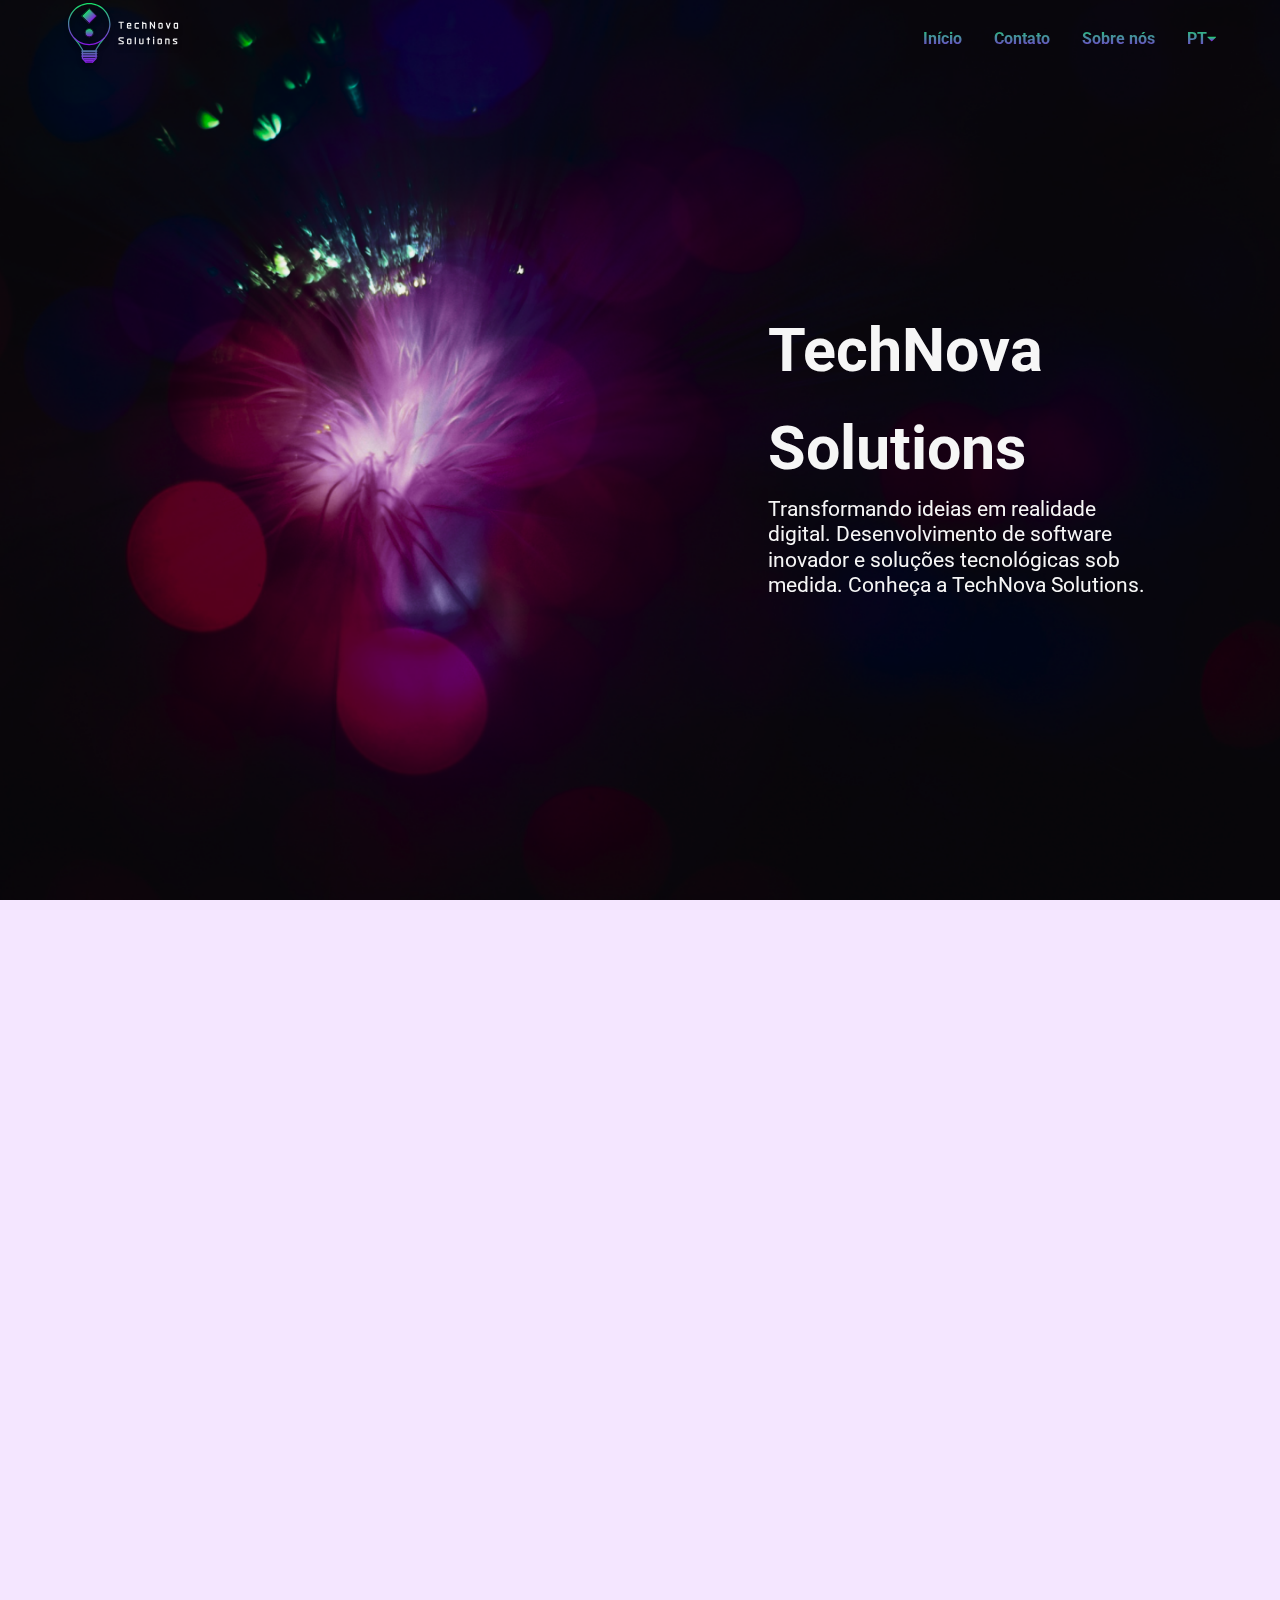
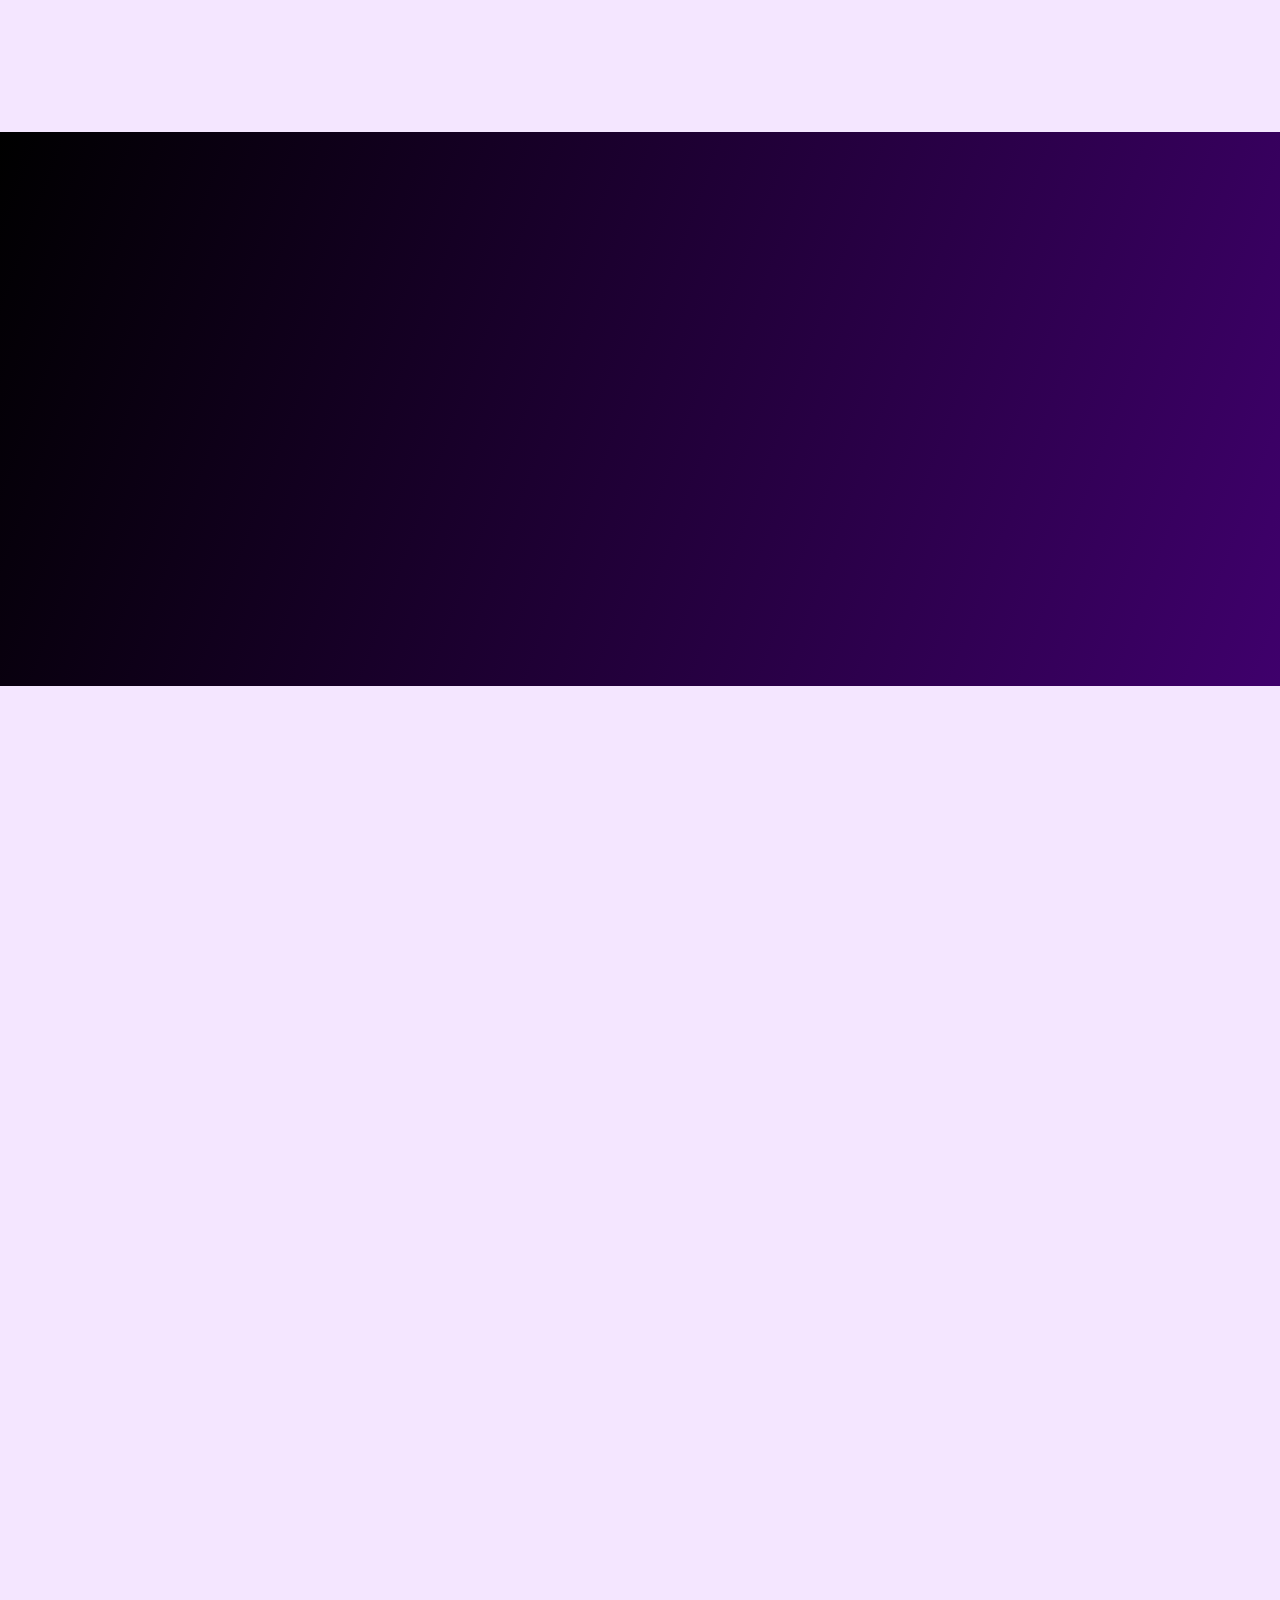
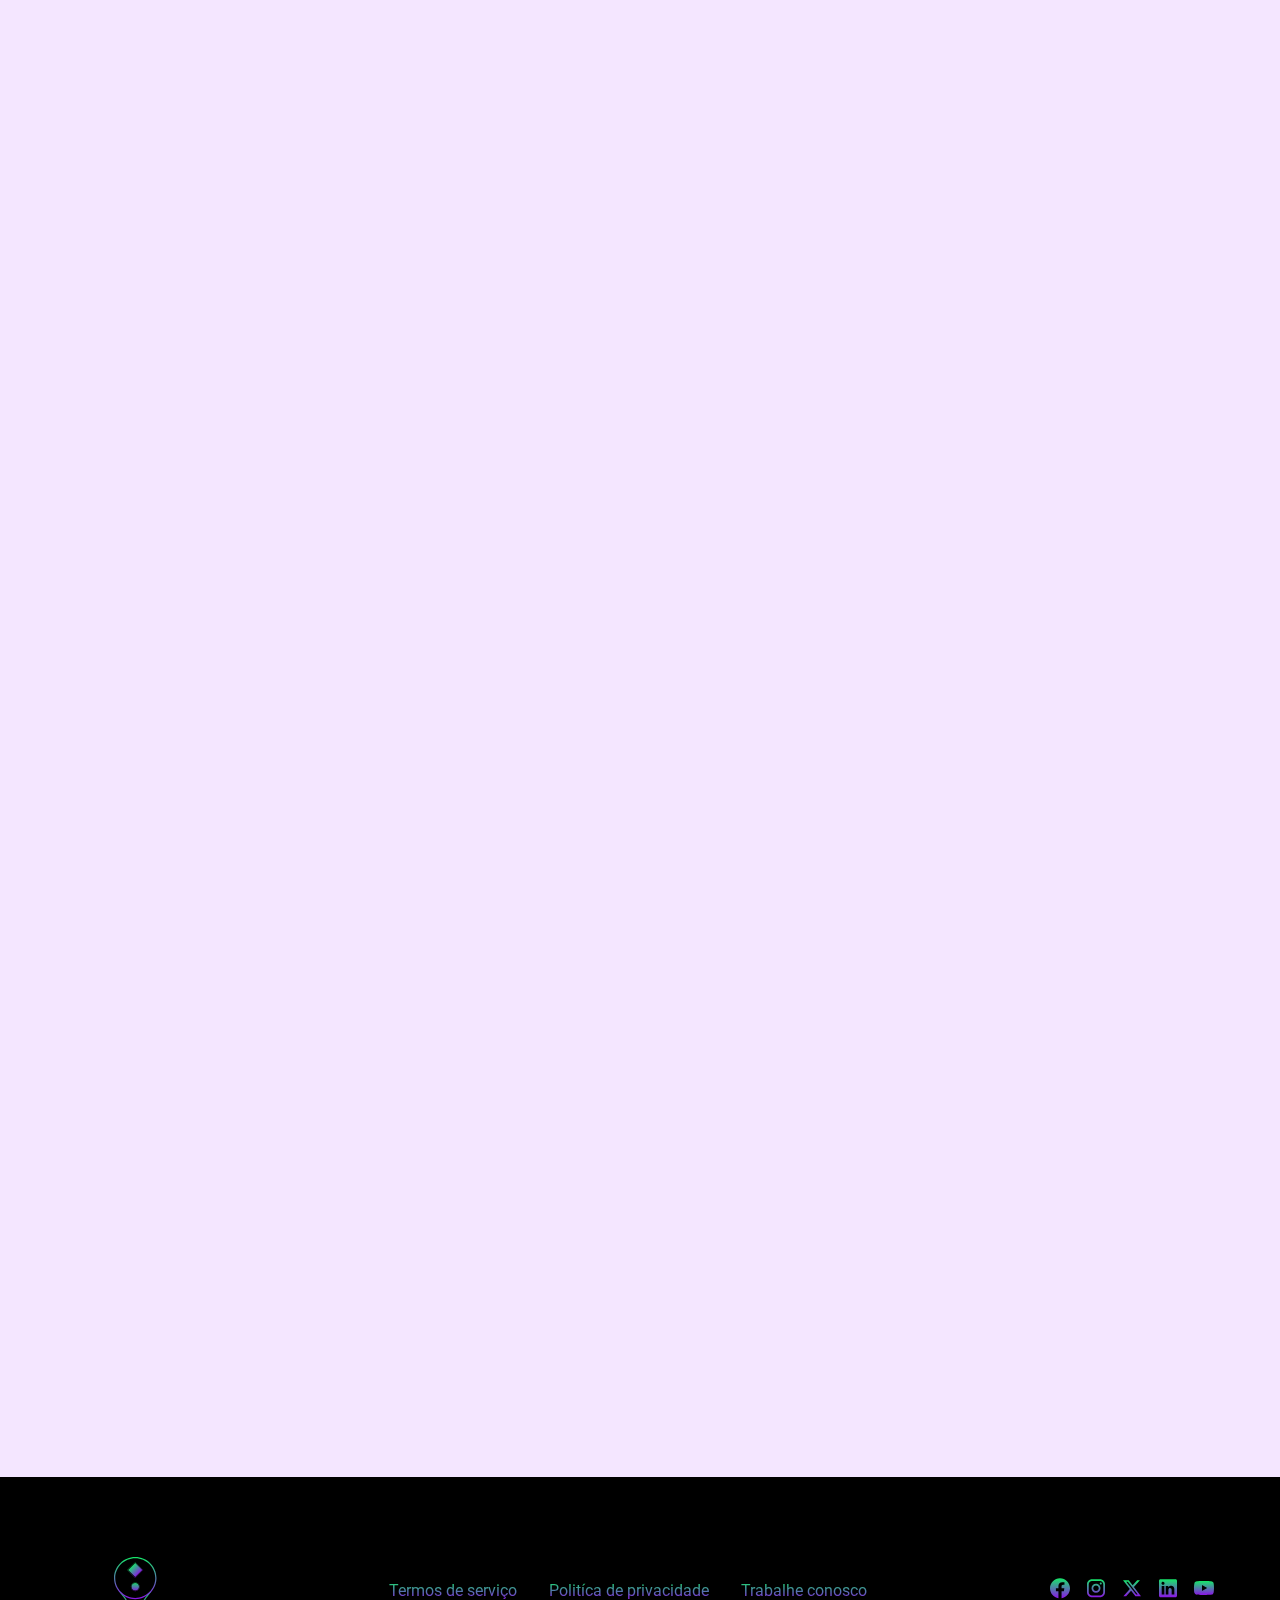
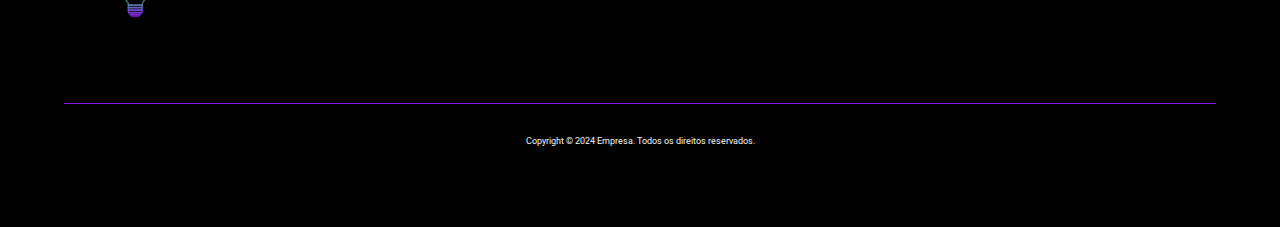
==== index.html @ 47ed77c1 "fixed translation API" ====
<!DOCTYPE html>
<html lang="pt-BR">
  <head>
    <title>TechNova Solutions</title>
    <meta charset="UTF-8" />
    <meta name="viewport" content="width=device-width, initial-scale=1.0" />
    <link rel="shortcut icon" href="./assets/imgs/logo_header.svg" type="image/x-icon">

    <!-- Fontes -->
    <link rel="preconnect" href="https://fonts.googleapis.com" />
    <link rel="preconnect" href="https://fonts.gstatic.com" crossorigin />
    <link
      href="https://fonts.googleapis.com/css2?family=Roboto:wght@400;700&display=swap"
      rel="stylesheet" />

    <!-- Style -->
    <link rel="stylesheet" href="./assets/css/root.css" />
    <link rel="stylesheet" href="./assets/css/header-transparent.css" />
    <link rel="stylesheet" href="./assets/css/index/style.css" />
    <link rel="stylesheet" href="./assets/css/footer.css" />
    <link rel="stylesheet" href="./assets/css/index/animations.css">

    <!-- Scripts -->
    <script src="./assets/js/translate.js" defer></script>  
    <script src="./assets/js/animation.js" defer></script>
    <script src="./assets/js/ourServices.js" defer></script>
  </head>
  
  <body>

    <header>
      <a href="index.html" tabindex="0"><img src="./assets/imgs/logo_branco_nav.svg" alt="Logo da TechNova Solutions" /></a>

      <nav>
        <a href="./index.html" tabindex="1"><p>Início</p></a>
        <a href="./contact.html" tabindex="2"><p>Contato</p></a>
        <a href="./aboutUs.html" tabindex="3"><p>Sobre nós</p></a>
        <div>
          <select name="select_language" id="select-language" tabindex="4">
            <option value="PT-BR">PT</option>
            <option value="EN">EN</option>
          </select>
          <img src="./assets/imgs/seta-baixo.svg" alt="">
        </div>
      </nav>

    </header>

    <main>
      
      <section>
        <img src="./assets/imgs/hero_background.png" alt="Banner"/>
        <div class="hidden">
          <h1 translate="no">TechNova Solutions</h1>
          <p>
            Transformando ideias em realidade digital. Desenvolvimento de
            software inovador e soluções tecnológicas sob medida. Conheça a
            TechNova Solutions.
          </p>
        </div>
      </section>

      <section>
        <h2 class="hidden">Por que nos escolher</h2>

        <span>
          <div class="hidden">
            <h3>Soluções Sob Medida</h3>
            <p>
              Oferecemos soluções tecnológicas personalizadas para atender às
              necessidades exclusivas de cada cliente, garantindo resultados
              precisos e eficientes.
            </p>
          </div>

          <div class="hidden">
            <h3>Tecnologia de Ponta</h3>
            <p>
              Estamos na vanguarda da tecnologia, incorporando constantemente
              inteligência artificial, realidade aumentada e outras tecnologias
              emergentes em nossos projetos para proporcionar experiências
              excepcionais aos nossos clientes.
            </p>
          </div>

          <div class="hidden">
            <h3>Inovação Ágil</h3>
            <p>
              Utilizamos uma abordagem ágil para desenvolver projetos
              inovadores, permitindo adaptações rápidas e eficazes às mudanças
              do mercado, mantendo sua empresa à frente da concorrência.
            </p>
          </div>
        </span>
      </section>

      <section>
        <h2 class="hidden">Alguns dos parceiros da TechNova</h2>

        <div>
          <img src="./assets/imgs/Webfashion.svg" alt="Logo da Webfashion" class="hidden"/>
          <img src="./assets/imgs/Smartkitchen.svg" alt="Logo da Smartkitchen" class="hidden"/>
          <img src="./assets/imgs/futurefitness.svg" alt="Logo da Future Fitness" class="hidden"/>
          <img src="./assets/imgs/ecoharmony.svg" alt="Logo da Eco Harmony" class="hidden"/>
          <img src="./assets/imgs/gadgetsrus.svg" alt="Logo da Gadgets R Us" class="hidden"/>
        </div>

      </section>

      <section>
        <p class="hidden">
          Impulsionando possibilidades através de soluções tecnológicas
          inovadoras, moldando um futuro digital mais brilhante para todos.
        </p>
      </section>

      <section>
        <h2 class="hidden">Nossos Serviços</h2>
        
        <span class="our_services">
          <div class="services-cards">
            <div class="card hidden">
              <img src="./assets/imgs/lampada.svg" alt="Ícone de uma lâmpada">
              <h4>Consultoria</h4>
              <p>
                Orientação estratégica para incorporar as últimas tendências tecnológicas em sua empresa.
              </p>
            </div>
            <div class="card hidden">
              <img src="./assets/imgs/cerebroia.svg" alt="Ícone de um cerebro com um processador">
              <h4>Uso de I.A.</h4>
              <p>
                Maximizamos a eficiência operacional através da automação inteligente e da análise de dados.
              </p>
            </div>
            <div class="card hidden">
              <img src="./assets/imgs/controle.svg" alt="Ícone de um controle de vídeo game">
              <h4>Desenvolvimento</h4>
              <p>
                Criamos experiências imersivas e envolventes para entreter e engajar seu público.
              </p>
            </div>
            <div class="card hidden">
              <img src="./assets/imgs/ra.svg" alt="Ícone de um ôculos de realidade aumentada">
              <h4>R.A. em projetos</h4>
              <p>
                Use Realidade Aumentada e atraia seus clientes com interações digitais inovadoras e envolventes
              </p>
            </div>
          </div>

          <div class="services-paragraph">
            <p class="hidden">
              Na TechNova Solutions, oferecemos um universo de possibilidades tecnológicas. Desde o desenvolvimento de aplicativos móveis e sistemas web personalizados até a implementação de inteligência artificial e realidade aumentada, estamos aqui para transformar suas ideias em realidade digital. Com uma equipe dedicada e experiente, podemos ajudar sua empresa a inovar, crescer e se destacar no mercado digital. Descubra como podemos impulsionar o seu sucesso hoje mesmo.
            </p>
            <button id="services-button-see_more" class="hidden" tabindex="5">Ver mais</button>
          </div>
        </span>

        <span class="our_services_cards" hidden>
            <div class="card-big hidden">
              <img src="./assets/imgs/lampada.svg" alt="Ícone de uma lâmpada">
              <h4>Consultoria em Tecnologia e Inovação</h4>
              <p>
                Oferecemos consultoria estratégica para integrar as últimas inovações tecnológicas no seu negócio. Ajudamos a identificar oportunidades de melhoria, implementar novas tecnologias e criar estratégias para manter sua empresa competitiva e atualizada com as tendências do setor.
              </p>
            </div>
            <div class="card-big hidden">
              <img src="./assets/imgs/cerebroia.svg" alt="Ícone de um cerebro com um processador">
              <h4>Inteligência Artificial em Processos de Negócios</h4>
              <p>
                Maximize a eficiência e a precisão dos seus processos de negócios com soluções de inteligência artificial. Automatizamos tarefas, analisamos grandes volumes de dados e melhoramos a tomada de decisões, permitindo que sua empresa opere com mais inteligência e agilidade.
              </p>
            </div>
            <div class="card-big hidden">
              <img src="./assets/imgs/controle.svg" alt="Ícone de um controle de vídeo game">
              <h4>Desenvolvimento de Jogos Digitais</h4>
              <p>
                Criamos jogos digitais envolventes e imersivos que capturam a atenção e o interesse dos usuários. Desde jogos para entretenimento até soluções educacionais, nosso desenvolvimento é focado em experiências ricas e interativas com narrativas cativantes.
              </p>
            </div>
            <div class="card-big hidden">
              <img src="./assets/imgs/ra.svg" alt="Ícone de um ôculos de realidade virtual">
              <h4>Aplicativos de Realidade Virtual para Simulação</h4>
              <p>
                Proporcionamos treinamento eficaz e simulações realistas com aplicativos de realidade virtual. Nossas soluções permitem que seus colaboradores experimentem cenários de treinamento imersivos, melhorando a retenção de conhecimento e a aplicação prática das habilidades aprendidas.
              </p>
            </div>
            <div class="card-big hidden">
              <img src="./assets/imgs/realidadeaumentada.svg" alt="Ícone de uma tela simulando realidade aumentada">
              <h4>Realidade Aumentada em Experiências de Marketing</h4>
              <p>
                Envolva seus clientes com campanhas de marketing inovadoras que utilizam realidade aumentada. Criamos experiências interativas que capturam a atenção e proporcionam uma imersão única, elevando a percepção da sua marca e promovendo um engajamento mais profundo com seu público.
              </p>
            </div>
            <div class="card-big hidden">
              <img src="./assets/imgs/pc.svg" alt="Ícone de um monitor de computador">
              <h4>Criação de Sistemas Web Personalizados</h4>
              <p>
                Desenvolvemos sistemas web sob medida para atender às demandas específicas do seu negócio. Desde plataformas de gestão a soluções de CRM e sistemas de e-commerce, entregamos ferramentas robustas e adaptadas às suas necessidades, com um design intuitivo e funcionalidades avançadas.
              </p>
            </div>
            <div class="card-big hidden">
              <img src="./assets/imgs/mobile.svg" alt="Ícone de um celular">
              <h4>Desenvolvimento de Aplicativos Móveis</h4>
              <p>
                Transformamos suas ideias em aplicativos móveis altamente funcionais e intuitivos, projetados para oferecer a melhor experiência ao usuário. Nossa equipe desenvolve soluções para iOS e Android, garantindo que seu aplicativo atenda às necessidades do seu público e se destaque no mercado.
              </p>
            </div>
            <div class="card-big hidden">
              <img src="./assets/imgs/chatbot.svg" alt="Ícone de um chatbot">
              <h4>Desenvolvimento de Chatbots</h4>
              <p>
                Melhore o atendimento ao cliente e a eficiência operacional com chatbots e assistentes virtuais inteligentes. Nossas soluções automatizam interações, respondem a perguntas frequentes e realizam tarefas básicas, proporcionando suporte contínuo e eficaz para seus usuários.
              </p>
            </div>
            <div class="card-big hidden">
              <img src="./assets/imgs/cart.svg" alt="Ícone de um carrinho de compras">
              <h4>Desenvolvimento de Soluções de E-commerce</h4>
              <p>
                Potencialize suas vendas online com plataformas de e-commerce desenvolvidas para atender às necessidades do seu negócio. Criamos lojas virtuais seguras, escaláveis e com design atraente, oferecendo uma experiência de compra fluida e atraente para seus clientes.
              </p>
            </div>
            <div class="card-big hidden">
              <img src="./assets/imgs/blockEngine.svg" alt="Ícone de um quadrado com várias engrenagens representando desenvolvimento">
              <h4>Desenvolvimento de Software(ERP)</h4>
              <p>
                Simplificamos a gestão empresarial com software ERP personalizado, projetado para integrar e automatizar todos os aspectos do seu negócio. Desde a contabilidade até o gerenciamento de estoque e recursos humanos, nossas soluções ajudam a otimizar operações e melhorar a eficiência.
              </p>
            </div>
            <button id="services-button-see_less" class="hidden" tabindex="5">Ver menos</button>
          </div>
        </span>
      </section>

      <section>
        <span>
          <h2 class="hidden">Atendimento único</h2>
          <p class="hidden">
            O melhor que nossa empresa tem a oferece para os clientes.
          </p>
        </span>

        <span>
          <div class="treatments_paragraphs">

            <div class="hidden">
              <h3>Abordagem Personalizada</h3>
              <p>
                Na TechNova Solutions, cada cliente é único. Nossa equipe se dedica a compreender profundamente as necessidades e objetivos de cada projeto, oferecendo soluções personalizadas e adaptadas às suas demandas específicas.
              </p>
            </div>
            <div class="hidden">
              <h3>Suporte Contínuo</h3>
              <p>
                Além de desenvolver soluções tecnológicas inovadoras, nos comprometemos a oferecer suporte contínuo ao longo de todo o ciclo de vida do projeto. Estamos sempre disponíveis para responder a perguntas, fornecer atualizações e garantir que sua experiência conosco seja impecável.
              </p>
            </div>
            <div class="hidden">
              <h3>Parceria de Longo Prazo</h3>
              <p>
                Valorizamos relacionamentos de longo prazo com nossos clientes. Não apenas entregamos um projeto e seguimos em frente, mas buscamos estabelecer parcerias duradouras, trabalhando lado a lado para impulsionar o crescimento e o sucesso de sua empresa no mundo digital.
              </p>
            </div>

          </div>

          <div class="hidden treatments_image">
            <img src="./assets/imgs/aroundTable.png" alt="Pessoas sentadas ao redor de uma mesa">
          </div>

        </span>
      </section>

      <section>
        <h2 class="hidden">Avaliações de alguns clientes</h2>

        <span>
          <div class="reviews_container hidden">
            <img src="./assets/imgs/stars.svg" alt="ícone 5 estrelas">
            <p class="reviews_paragraph">
              A TechNova Solutions superou todas as minhas expectativas! Sua equipe foi incrivelmente atenciosa desde o primeiro contato até a entrega final do projeto. Eles entenderam perfeitamente as necessidades da minha empresa e desenvolveram uma solução personalizada que impulsionou significativamente nosso sucesso. Recomendo-os sem hesitação!
            </p>
            <div class="reviews_infos">
              <img src="./assets/imgs/Avatar1.png" alt="Avatar de cliente">
              <div class="reviews_text">
                <h5>Jennifer Corkery</h5>
                <p>
                  Yost - Metz
                </p>
              </div>
            </div>
          </div>
          
          <div class="reviews_container hidden">
            <img src="./assets/imgs/stars.svg" alt="ícone 5 estrelas">
            <p class="reviews_paragraph">
              Trabalhar com a TechNova Solutions foi uma experiência excepcional. Sua abordagem ágil e focada no cliente tornou todo o processo de desenvolvimento de software suave e eficiente. Além disso, o suporte contínuo que recebemos após a conclusão do projeto mostrou que eles realmente se preocupam com o sucesso de seus clientes. Mal posso esperar para colaborar com eles novamente!
            </p>
            <div class="reviews_infos">
              <img src="./assets/imgs/Avatar2.png" alt="Avatar de cliente">
              <div class="reviews_text">
                <h5>Ms. Jerry Block</h5>
                <p>
                  Koepp, Windler and Beatty
                </p>
              </div>
            </div>
          </div>

          <div class="reviews_container hidden">
            <img src="./assets/imgs/stars.svg" alt="ícone 5 estrelas">
            <p class="reviews_paragraph">
              Não poderia estar mais satisfeito com o serviço prestado pela TechNova Solutions. Desde o início, eles demonstraram um profissionalismo exemplar e uma habilidade impressionante em transformar minhas ideias em realidade digital. Se você está procurando uma empresa de desenvolvimento de software confiável e inovadora, não procure mais do que a TechNova Solutions.
            </p>
            <div class="reviews_infos">
              <img src="./assets/imgs/Avatar3.png" alt="Avatar de cliente">
              <div class="reviews_text">
                <h5>Ms. Mathew Heidenreich</h5>
                <p>
                  Schmeler and Sons
                </p>
              </div>
            </div>
          </div>

        </span>
      </section>

    </main>

    <footer>
      <section>
        <img class="logo-footer" src="./assets/imgs/logo_header.svg" alt="Logo da TechNova Solutions" />
        <nav>
          <a href="./privacy-services.html" tabindex="6">Termos de serviço</a>
          <a href="./privacy-services.html" tabindex="7">Politíca de privacidade</a>
          <a href="./work_with_us.html" tabindex="8">Trabalhe conosco</a>
        </nav>
<nav>
    <a href="https://www.facebook.com" tabindex="9" translate="no"><img src="./assets/imgs/facebook_icon.svg" alt="Facebook"/></a>
    <a href="https://www.instagram.com" tabindex="10" translate="no"><img src="./assets/imgs/insta_icon.svg" alt="Instagram"/></a>
    <a href="https://www.twitter.com" tabindex="11" translate="no"><img src="./assets/imgs/x_icon.svg" alt="Twitter"/></a>
    <a href="https://www.linkedin.com" tabindex="12" translate="no"><img src="./assets/imgs/linkedin_icon.svg" alt="LinkedIn"/></a>
    <a href="https://www.youtube.com" tabindex="13" translate="no"><img src="./assets/imgs/youtube_icon.svg" alt="YouTube"/></a>
</nav>

      </section>
      <div>
        <hr>
        <p>Copyright &copy 2024 Empresa. Todos os direitos reservados.</p>
      </div>
    </footer>

  </body>
</html>
---- assets/css/root.css ----
* {
  margin: 0;
  padding: 0;
  box-sizing: border-box;
}

*:focus-visible {
  outline: 3px solid var(--brand_secondary_500_original);
  border-radius: 8px;
}

ol, ul {
  list-style: none;
}

:root {
  /*COLORS */

  /* Gray scale */
  --gray_scale_50: #f6f6f6;
  --gray_scale_950: #000000;
  
  /* Brand-Primary */
  --brand_primary_100: #f4e6ff;
  --brand_primary_700_original: #8b15e7;
  --brand_primary_950: #3f006c;

  /* Brand-secondary */
  --brand_secondary_500_original: #15e768;

  /* GRADIENTS */
  --gradient-primarycolor-greatersecondarycolor: linear-gradient(
    180deg,
    rgba(21, 231, 104, 1) 0%,
    rgba(139, 21, 231, 1) 100%
  );
  --gradient-secondarycolor-greaterprimarycolor: linear-gradient(
    180deg,
    rgba(139, 21, 231, 1) 0%,
    rgba(21, 231, 104, 1) 100%
  );
  --gradient-primarycolor-incline1: linear-gradient(
    99.87deg,
    rgba(21, 231, 104, 1) 0%,
    rgba(139, 21, 231, 1) 100%
  );
  --gradient-secondarycolor-80percent: linear-gradient(
    177.16deg,
    rgba(21, 231, 104, 1) 0%,
    rgba(139, 21, 231, 1) 100%
  );
  --gradiente-destaque-diagonal-pretotoroxo: linear-gradient(
    290deg,
    rgba(63, 0, 108, 1) 0%,
    rgba(0, 0, 0, 1) 100%
  );
  --gradiente-padrao-diagonal: linear-gradient(
    134.51deg,
    rgba(21, 231, 104, 1) 0%,
    rgba(139, 21, 231, 1) 100%
  );
  --gradiente-padrao-diagonal-roxo: linear-gradient(
    118.71deg,
    rgba(21, 231, 104, 1) 0%,
    rgba(139, 21, 231, 1) 65%
  );
  --gradiente-padrao-diagonal-verde: linear-gradient(
    117.75deg,
    rgba(21, 231, 104, 1) 0%,
    rgba(139, 21, 231, 1) 100%
  );
  --gradiente-padrao-vertical-verde: linear-gradient(
    -0.49deg,
    rgba(139, 21, 231, 1) 0%,
    rgba(21, 231, 104, 1) 100%
  );
  --gradiente-hex-cima: linear-gradient(
    180deg,
    rgba(21, 231, 104, 1) 0%,
    rgba(139, 21, 231, 1) 100%
  );
  --gradiente-hex-baixo: linear-gradient(
    0deg,
    rgba(21, 231, 104, 1) 0%,
    rgba(139, 21, 231, 1) 100%
  );
  --gradiente-hex-direita: linear-gradient(
    270deg,
    rgba(21, 231, 104, 1) 0%,
    rgba(139, 21, 231, 1) 100%
  );
  --gradiente-hex-esquerda: linear-gradient(
    90deg,
    rgba(21, 231, 104, 1) 0%,
    rgba(139, 21, 231, 1) 100%
  );

  /* Effects */
  --cards-box-shadow: 0px 5px 15px 0px rgba(0, 0, 0, 0.35);
  --botao-box-shadow: inset 0px -3px 0px 0px rgba(0, 0, 0, 0.2),
  0px 7px 13px -3px rgba(0, 0, 0, 0.3), 0px 2px 4px 0px rgba(0, 0, 0, 0.4);

  /*FONTS*/

  --body-body-xxl: 400 35px/120% "Roboto", sans-serif;
  --body-body-xl: 400 27px/120% "Roboto", sans-serif;
  --body-body-lg: 400 21px/120% "Roboto", sans-serif;
  --body-body-md: 400 16px/120% "Roboto", sans-serif;
  --body-body-sm: 400 12px/120% "Roboto", sans-serif;
  --body-body-xs: 400 9px/120% "Roboto", sans-serif;

  --headline-headline-xxs: 700 16px/160% "Roboto", sans-serif;
  --headline-headline-xs: 700 20px/160% "Roboto", sans-serif;
  --headline-headline-sm: 700 25px/160% "Roboto", sans-serif;
  --headline-headline-md: 700 31px/160% "Roboto", sans-serif;
  --headline-headline-lg: 700 39px/160% "Roboto", sans-serif;
  --headline-headline-xl: 700 49px/160% "Roboto", sans-serif;
  --headline-headline-xxl: 700 61px/160% "Roboto", sans-serif;
}
---- assets/css/header-transparent.css ----
header {
  display: flex;
  align-items: center;
  padding: 3px 64px;
  border-radius: 0px 0px 24px 24px;
  justify-content: space-between;
  background-color: transparent;
  position: absolute;
  width: 100%;
  z-index: 1;

  nav {
    font: var(--headline-headline-xxs);
    display: flex;
    align-items: center;
    gap: 32px;

    a {
      text-decoration: none;

      p {
        background: var(--gradient-primarycolor-greatersecondarycolor);
        background-clip: text;
        -webkit-background-clip: text;
        -webkit-text-fill-color: transparent;
      }
    }

    div {
      display: flex;
      align-items: center;
  
      select {
        font: var(--headline-headline-xxs);
        text-decoration: none;
        background: var(--gradient-primarycolor-greatersecondarycolor);
        background-clip: text;
        -webkit-background-clip: text;
        -webkit-text-fill-color: transparent;
        border: none;
        appearance: none; 
        -webkit-appearance: none;
        -moz-appearance: none;
      }
    }
  }
}
---- assets/css/index/style.css ----
html {
    background-color: var(--brand_primary_100);
    overflow-x: hidden;
}

h2 {
    font: var(--headline-headline-lg);
    background: var(--gradient-primarycolor-greatersecondarycolor);
    background-clip: text;
    -webkit-background-clip: text;
    -webkit-text-fill-color: transparent;   
}

@keyframes pulsar {
    0% {
        filter: saturate(0);
    }
    50% {
        filter: saturate(1);
    }
    100% {
        filter: saturate(2);
    }
}

main {
    display: flex;
    flex-direction: column;
    gap: 80px;

    /* Parágrafo do banner */
    section:nth-of-type(1) {
        top: 0;

        img {
            z-index: -1;
            width: 100%;
            height: 100vh;
            position: relative;
            display: inline-block;
            animation: pulsar 10s infinite alternate;
        }
        
        div {
            position: absolute;
            top: 50%;
            left: 75%;
            transform: translate(-50%, -50%);
            width: 30vw;
            
            h1 {
                font: var(--headline-headline-xxl);
                color: var(--gray_scale_50);
                
            }

            p {
                font: var(--body-body-lg);
                color: var(--gray_scale_50);
            }
        }
    }

    section:nth-child(2), section:nth-child(3), section:nth-child(4), section:nth-child(5), section:nth-child(6), section:nth-child(7) {
        margin: 0px 64px;
    }

    /* Por que nos escolher */
    section:nth-of-type(2) {
        display: flex;
        flex-direction: column;
        align-items: center;
        gap: 40px;
        background-color: var(--brand_primary_100);

        span {
            display: flex;
            align-items: center;
            justify-content: space-around;

            div {
                width: 25%;
                padding: 20px 0px;

                h3 {
                    font: var(--headline-headline-sm);
                    color: var(--gray_scale_950);
                }

                p {
                    font: var(--body-body-md);
                    color: var(--gray_scale_950);
                }
            }
        }
    }

    /* Alguns dos parceiros da TechNova */
    section:nth-of-type(3) {
        display: flex;
        flex-direction: column;
        align-items: center;
        gap: 40px;

        div {
            display: flex;
            align-items: center;
            flex-direction: row;
            justify-content: space-between;
            width: 100%;
        }
    }

    /* Texto motivador */
    section:nth-of-type(4) {
        background: var(--gradiente-destaque-diagonal-pretotoroxo);
        margin: 0;
        padding: 7% 5%;
        display: flex;
        justify-content: center;
        width: 100%;

        p {
            font: var(--headline-headline-lg);
            color: var(--gray_scale_50);
            width: 40vw;
            text-align: center;
        }
    }

    /* Serviços */
    section:nth-of-type(5) {
        display: flex;
        flex-direction: column;
        align-items: center;
        gap: 40px;

        span[hidden] {
            display: none !important;
          }

        span:nth-of-type(1) {
            display: flex;
            justify-content: space-evenly;
            align-items: center;
            gap: 80px;

            .services-cards {
                display: grid;
                grid-template-columns: repeat(2, 1fr);
                grid-template-rows: repeat(2, 1fr);
                gap: 80px;

                .card {
                    display: flex;
                    flex-direction: column;
                    align-items: center;
                    text-align: center;
                    gap: 16px;
                    background-color: var(--brand_primary_100);
                    box-shadow: var(--cards-box-shadow);
                    padding: 32px 4px;
                    border-radius: 16px;

                    h4 {
                        font: var(--headline-headline-xs);
                        color: var(--gray_scale_950);
                    }
                    
                    p {
                        font: var(--body-body-md);
                        color: var(--gray_scale_950);
                    }
                }
            }

            .services-paragraph {
                display: flex;
                flex-direction: column;
                align-items: center;
                gap: 80px;
                width: 150%;

                p {
                    text-align: center;
                    width: 30vw;
                    font: var(--body-body-lg);
                }

                button {
                    cursor: pointer;
                    width: 20vw;
                    font: var(--headline-headline-xxs);
                    border: none;
                    background: var(--gradiente-padrao-diagonal);
                    color: var(--gray_scale_50);
                    border-radius: 8px;
                    padding: 9px 20px;
                    box-shadow: var(--botao-box-shadow);
                    transition: background 0.5s linear;
                }

                button:hover {
                    background: var(--brand_primary_700_original);
                }

                button:active {
                    background: var(--brand_secondary_500_original);
                    box-shadow: none;
                }

                button:focus-visible {
                    outline: 3px solid var(--brand_secondary_500_original);
                }
            }
        }

        span:nth-of-type(2) {
            display: grid;
            grid-template-columns: repeat(4, 1fr);
            grid-template-rows: repeat(3, 1fr);
            gap: 36px;

            .card-big {
                width: 80%;
                display: flex;
                flex-direction: column;
                align-items: center;
                text-align: center;
                gap: 24px;
                background-color: var(--brand_primary_100);
                box-shadow: var(--cards-box-shadow);
                padding: 32px 24px;
                height: 410px;
                border-radius: 16px;

                h4 {
                    font: var(--headline-headline-xs);
                    color: var(--gray_scale_950);
                }
                
                p {
                    font: var(--body-body-md);
                    color: var(--gray_scale_950);
                }
            }

            button {
                cursor: pointer;
                width: 80%;
                height: 44px;
                font: var(--headline-headline-xxs);
                border: none;
                background: var(--gradiente-padrao-diagonal);
                color: var(--gray_scale_50);
                border-radius: 8px;
                padding: 9px 20px;
                box-shadow: var(--botao-box-shadow);
                transition: background 0.5s linear;
                align-self: center;
            }

            button:hover {
                background: var(--brand_primary_700_original);
            }

            button:active {
                background: var(--brand_secondary_500_original);
                box-shadow: none;
            }

            button:focus-visible {
                outline: 3px solid var(--brand_secondary_500_original);
            }
        }
    }

    /* Atendimento */
    section:nth-of-type(6) {
        display: flex;
        flex-direction: column;
        gap: 40px;

        span:nth-child(1) {
            display: flex;
            flex-direction: column;
            gap: 24px;

            p {
                font: var(--body-body-lg);
                color: var(--gray_scale_950);
            }
        }

        span:nth-child(2) {
            display: flex;
            justify-content: space-between;

            .treatments_paragraphs {
                display: flex;
                flex-direction: column;
                gap: 40px;
                width: 35vw;

                div {
                    display: flex;
                    flex-direction: column;
                    gap: 32px;
                    padding: 0 32px;

                    h3 {
                        font: var(--headline-headline-sm);
                        color: var(--gray_scale_950);
                    }

                    p {
                        font: var(--body-body-md);
                        color: var(--gray_scale_950);
                    }
                }
            }
        }
    }

    /* Avaliações */
    section:nth-of-type(7) {
        display: flex;
        flex-direction: column;
        align-items: center;
        gap: 40px;
        margin-bottom: 80px;

        span {
            display: flex;
            justify-content: space-between;
            gap: 32px;
            width: 100%;

            .reviews_container {
                display: flex;
                flex-direction: column;
                gap: 32px;
                padding: 32px;
                width: 30vw;

                img {
                    height: 16px;
                    align-self: flex-start;
                }

                .reviews_paragraph {
                    font: var(--body-body-md);
                    color: var(--gray_scale_950);
                }

                .reviews_infos {
                    display: flex;
                    gap: 16px;
                    align-items: center;

                    img {
                        height: 56px;
                    }
                }

                .reviews_text {
                    display: flex;
                    flex-direction: column;

                    h5 {
                        font: var(--headline-headline-xxs);
                        color: var(--gray_scale_950);
                    }

                    p {
                        font: var(--body-body-sm);
                        color: var(--gray_scale_950);
                    }
                }
            }
        }
    }
}
---- assets/css/footer.css ----
footer {
  background: var(--gray_scale_950);
  padding: 80px 64px;
  display: flex;
  flex-direction: column;
  justify-content: space-evenly;
  gap: 80px;
  bottom: 0px;

  section {
    display: flex;
    align-items: center;
    justify-content: space-between;

    .logo-footer {
      padding: 0px 46px;
    }

    nav:nth-of-type(1) {
      display: flex;
      gap: 32px;
      font: var(--body-body-md);
      text-decoration: none;
      background: var(--gradient-primarycolor-greatersecondarycolor);
      background-clip: text;
      -webkit-background-clip: text;
      -webkit-text-fill-color: transparent;
      border: none;
    }

    nav:nth-of-type(2) {
      display: flex;
      gap: 12px;
    }
  }

  div {
    display: flex;
    flex-direction: column;
    gap: 32px;

    hr {
      background-color: var(--brand_primary_700_original);
      height: 1px;
      border: none;
    }

    p {
      color: var(--gray_scale_50);
      text-align: center;
      font: var(--body-body-xs);
    }
  }
}
---- assets/css/index/animations.css ----
.hidden {
    opacity: 0;
    transition: all 3s;
    filter: blur(5px);
}

.show {
    opacity: 1;
    filter: blur(0);
}

section:nth-of-type(2) {
    .hidden {
        transform: translateX(-100%);
    }

    .show {
        transform: translateX(0);
    }

    div:nth-of-type(1) {
        transition-delay: 200ms;
    }
    div:nth-of-type(2) {
        transition-delay: 400ms;
    }
    div:nth-of-type(3) {
        transition-delay: 600ms;
    }
}

section:nth-of-type(3) {
    .hidden {
        transform: translateX(100%);
    }

    .show {
        transform: translateX(0);
    }
}

section:nth-of-type(5) {
    .services-cards {
        
        .hidden {
            transform: translateY(-100%);
        }

        .show {
            transform: translateY(0);
        }

        .card:nth-of-type(1) {
            transition-delay: 400ms;
        }
        .card:nth-of-type(2) {
            transition-delay: 200ms;
        }
        .card:nth-of-type(3) {
            transition-delay: 400ms;
        }
        .card:nth-of-type(4) {
            transition-delay: 200ms;
        }
    }

    .services-paragraph {
        .hidden {
            transform: translateX(100%);
        }

        .show {
            transform: translateX(0);
        }
    }
}

section:nth-of-type(6) {
    span:nth-of-type(1) {
        .hidden {
            transform: translateX(-100%);
        }

        .show {
            transform: translateX(0);
        }
    }

    span:nth-of-type(2) {
        .hidden {
            transform: translateX(-100%);
        }

        .show {
            transform: translateX(0);
        }

        div:nth-of-type(1) {
            div:nth-child(1) {
                transition-delay: 200ms;
            }
            div:nth-child(2) {
                transition-delay: 400ms;
            }
            div:nth-child(3) {
                transition-delay: 600ms;
            }
        }

        .treatments_image.hidden {
            transform: translateX(100%);
        }

        .treatments_image.show {
            transform: translateX(0);
        }
    }
}

@media(prefers-reduced-motion) {
   .hidden {
    transition: none;   
   } 
}
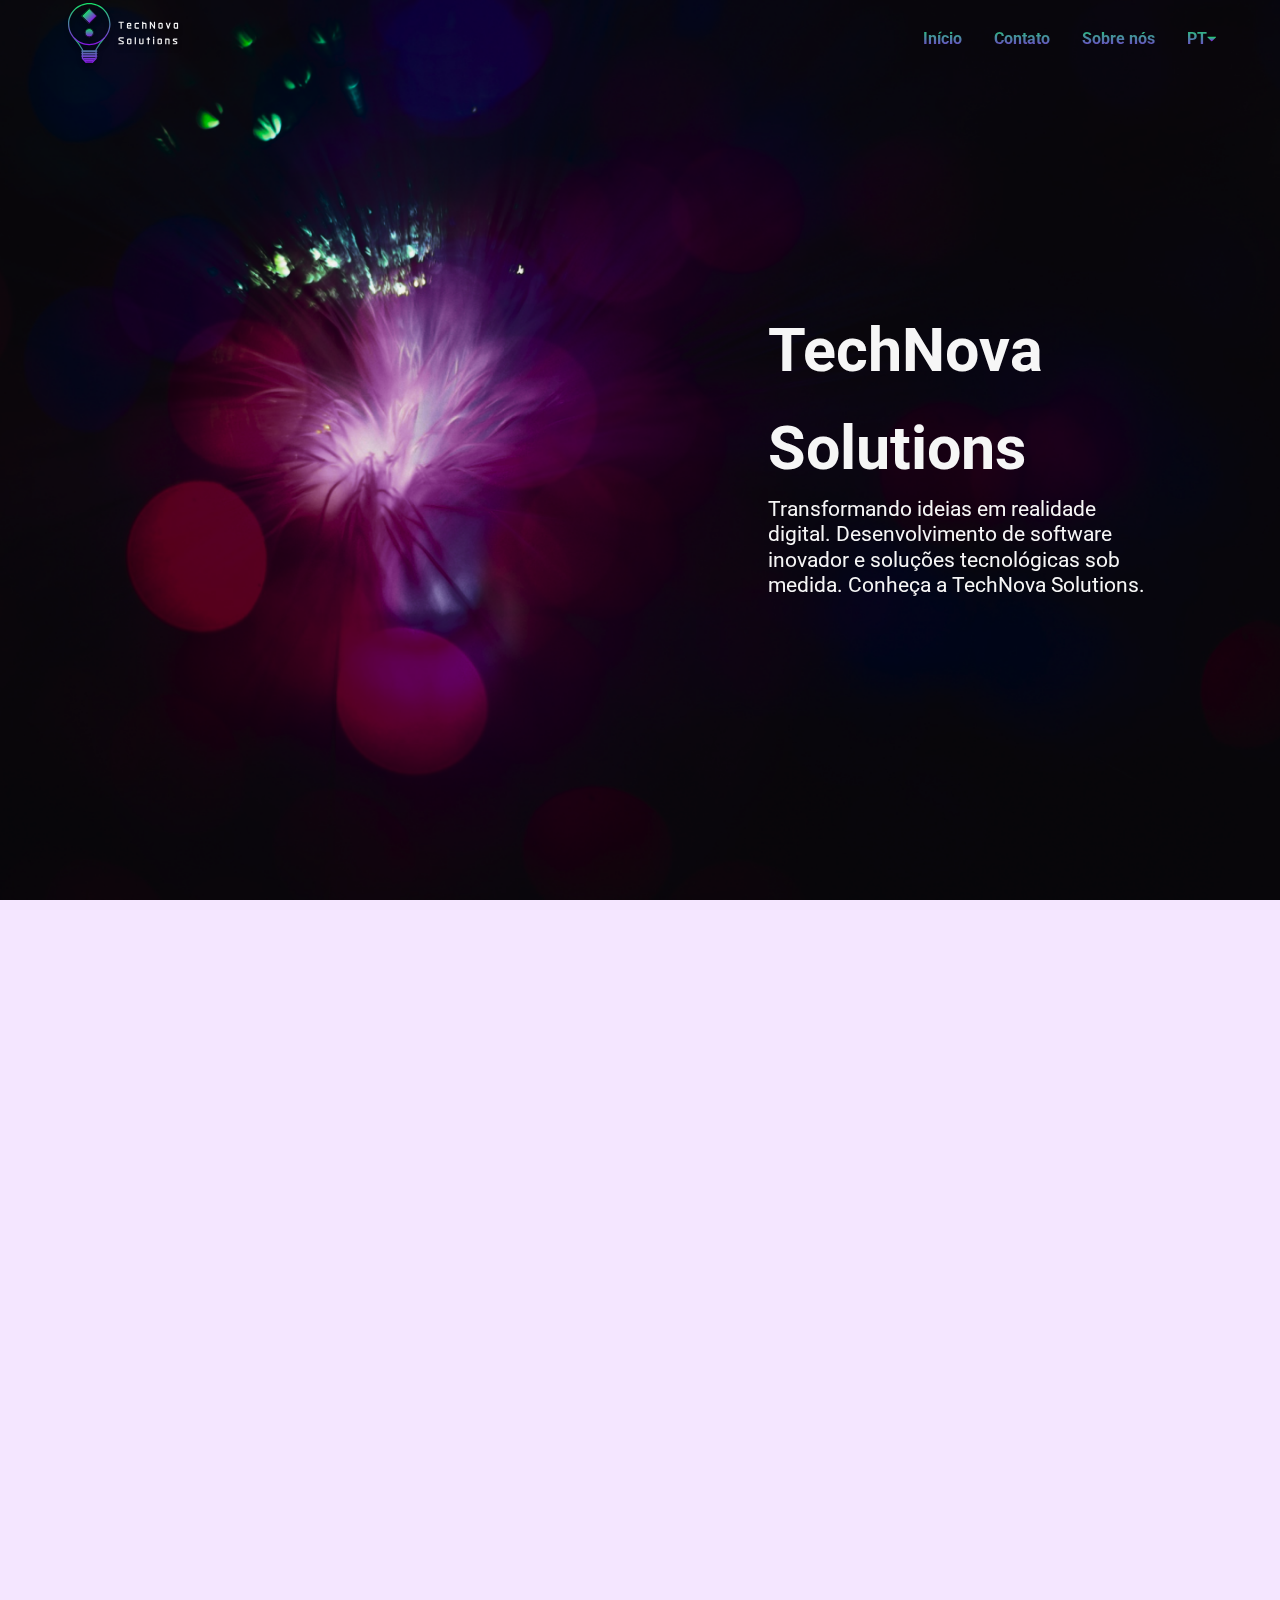
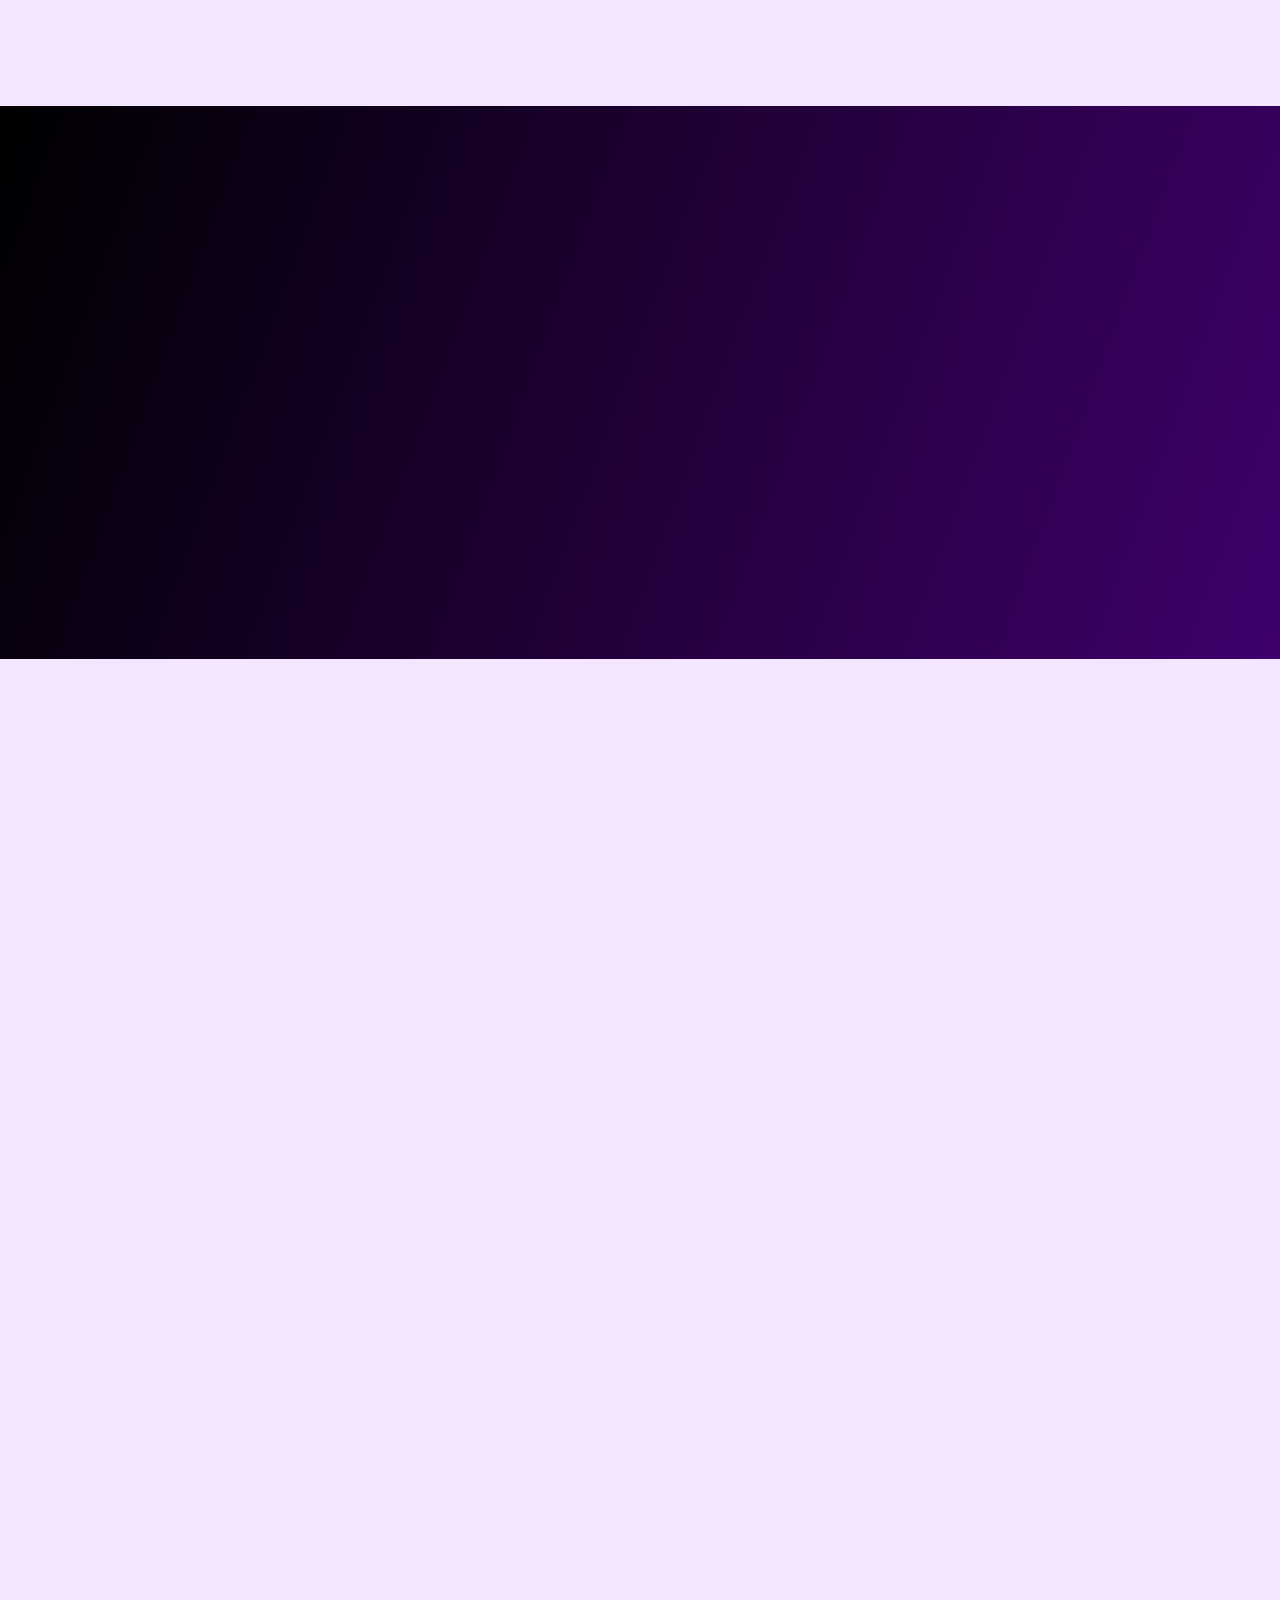
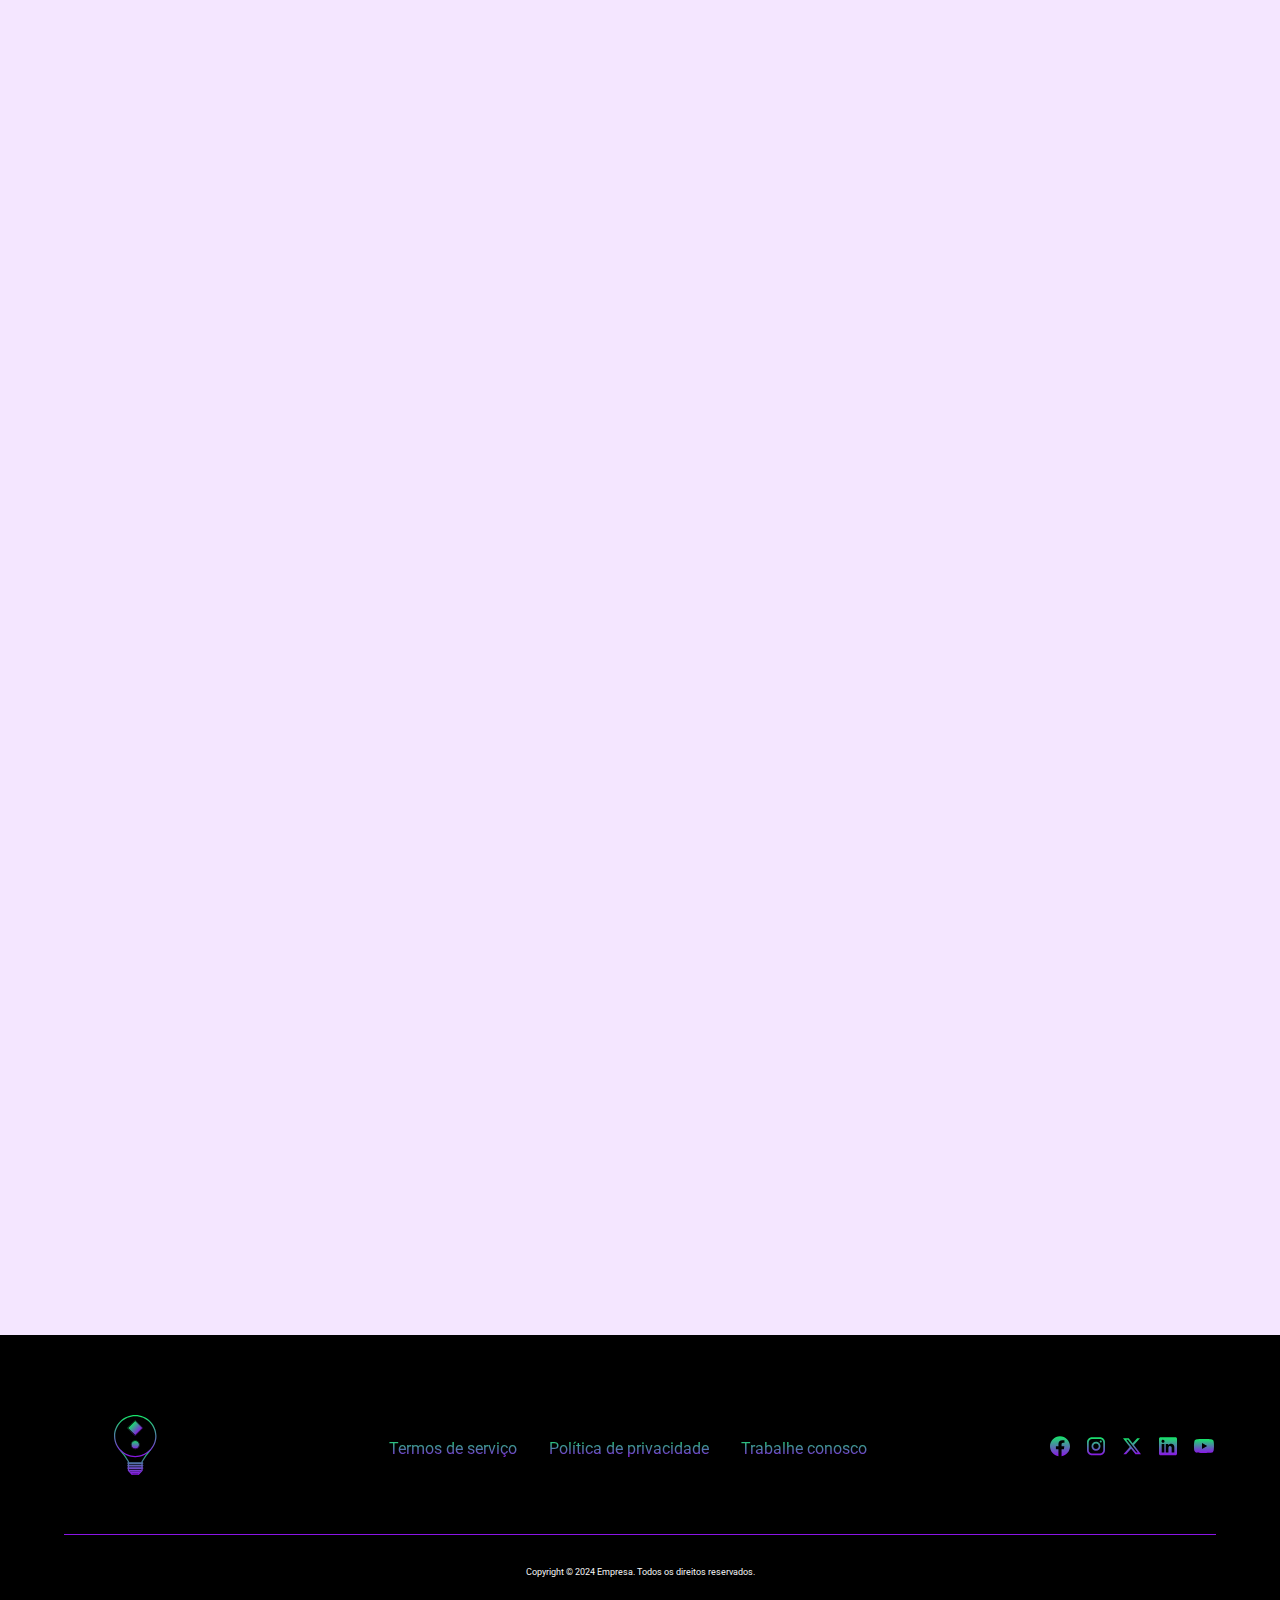
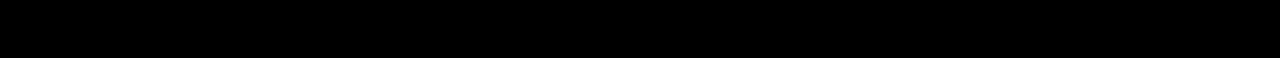
==== commit dba1441a: "A lot of new shit that i don't want to explain because no time bruh" ====
--- a/index.html
+++ b/index.html
@@ -1,27 +1,41 @@
 <!DOCTYPE html>
 <html lang="pt-BR">
+
   <head>
-    <title>TechNova Solutions</title>
+    <!-- Metadados do documento -->
     <meta charset="UTF-8" />
     <meta name="viewport" content="width=device-width, initial-scale=1.0" />
+
+    <!-- Título e favicon da página -->
+    <title>TechNova Solutions</title>
     <link rel="shortcut icon" href="./assets/imgs/logo_header.svg" type="image/x-icon">
-
-    <!-- Fontes -->
+    
+    <!-- Fontes externas -->
     <link rel="preconnect" href="https://fonts.googleapis.com" />
     <link rel="preconnect" href="https://fonts.gstatic.com" crossorigin />
     <link
       href="https://fonts.googleapis.com/css2?family=Roboto:wght@400;700&display=swap"
       rel="stylesheet" />
 
-    <!-- Style -->
-    <link rel="stylesheet" href="./assets/css/root.css" />
-    <link rel="stylesheet" href="./assets/css/header-transparent.css" />
-    <link rel="stylesheet" href="./assets/css/index/style.css" />
-    <link rel="stylesheet" href="./assets/css/footer.css" />
+    <!-- Estilos CSS -->
+    <link rel="stylesheet" href="./assets/css/root.css">
     <link rel="stylesheet" href="./assets/css/index/animations.css">
-
-    <!-- Scripts -->
-    <script src="./assets/js/translate.js" defer></script>  
+    <link rel="stylesheet" href="./assets/css/menu/style.css">
+    <link rel="stylesheet" href="./assets/css/index/style.css">
+    <link rel="stylesheet" href="./assets/css/index/style_tablet.css">
+    <link rel="stylesheet" href="./assets/css/index/style_mobile.css">
+    <!-- Headers -->
+    <link rel="stylesheet" href="./assets/css/header/transparent/style.css">
+    <link rel="stylesheet" href="./assets/css/header/transparent/style_tablet.css">
+    <link rel="stylesheet" href="./assets/css/header/transparent/style_mobile.css">
+    <!-- Footers -->
+    <link rel="stylesheet" href="./assets/css/footer/style.css">
+    <link rel="stylesheet" href="./assets/css/footer/style_tablet.css">
+    <link rel="stylesheet" href="./assets/css/footer/style_mobile.css">
+
+    <!-- Scripts JavaScript -->
+    <script src="./assets/js/menu.js" defer></script>
+    <script src="./assets/js/translate.js" defer></script>
     <script src="./assets/js/animation.js" defer></script>
     <script src="./assets/js/ourServices.js" defer></script>
   </head>
@@ -29,29 +43,39 @@
   <body>
 
     <header>
-      <a href="index.html" tabindex="0"><img src="./assets/imgs/logo_branco_nav.svg" alt="Logo da TechNova Solutions" /></a>
-
+      <a href="index.html" tabindex="0"><img src="./assets/imgs/logo_header.svg" alt="Logo da TechNova Solutions" /><img src="./assets/imgs/logo_branco_nav.svg" alt="Logo da TechNova Solutions" />
+      </a>
+      <!-- Navegação principal -->
       <nav>
-        <a href="./index.html" tabindex="1"><p>Início</p></a>
-        <a href="./contact.html" tabindex="2"><p>Contato</p></a>
-        <a href="./aboutUs.html" tabindex="3"><p>Sobre nós</p></a>
+        <button class="menu-btn ham-menu" aria-label="Abrir/fechar menu"><img src="./assets/imgs/menu.svg" alt="Abrir/fechar menu" id="ham-image"></button> 
+        <a href="./index.html" tabindex="1" aria-label="Botão para página início"><p>Início</p></a>
+        <a href="./contact.html" tabindex="2" aria-label="Botão para página contato"><p>Contato</p></a>
+        <a href="./aboutUs.html" tabindex="3" aria-label="Botão para página sobre nós"><p>Sobre nós</p></a>
+        <!-- Seleção de idioma -->
         <div>
-          <select name="select_language" id="select-language" tabindex="4">
-            <option value="PT-BR">PT</option>
-            <option value="EN">EN</option>
+          <select name="select_language" id="select-language" tabindex="4" aria-label="Botão para selecionar o idioma">
+            <option value="PT-BR" aria-label="Idioma português">PT</option>
+            <option value="EN" aria-label="Idioma inglês">EN</option>
           </select>
-          <img src="./assets/imgs/seta-baixo.svg" alt="">
+          <img src="./assets/imgs/seta-baixo.svg" alt="Seta para baixo para indicar a seleção de idiomas">
         </div>
       </nav>
 
+      <div class="off-screen-menu">
+        <a href="./index.html" aria-label="Botão para página início">Início</a>
+        <a href="./contact.html" aria-label="Botão para página contato">Contato</a>
+        <a href="./aboutUs.html" aria-label="Botão para página sobre nós">Sobre nós</a>
+      </div>
+
     </header>
 
     <main>
-      
+      <!-- Banner -->
       <section>
         <img src="./assets/imgs/hero_background.png" alt="Banner"/>
+        <!-- Título e texto -->
         <div class="hidden">
-          <h1 translate="no">TechNova Solutions</h1>
+          <h1>TechNova Solutions</h1>
           <p>
             Transformando ideias em realidade digital. Desenvolvimento de
             software inovador e soluções tecnológicas sob medida. Conheça a
@@ -60,6 +84,7 @@
         </div>
       </section>
 
+      <!-- Por que nos escolher -->
       <section>
         <h2 class="hidden">Por que nos escolher</h2>
 
@@ -94,6 +119,7 @@
         </span>
       </section>
 
+      <!-- Alguns parceiros -->
       <section>
         <h2 class="hidden">Alguns dos parceiros da TechNova</h2>
 
@@ -107,6 +133,7 @@
 
       </section>
 
+      <!-- Frase motivadora -->
       <section>
         <p class="hidden">
           Impulsionando possibilidades através de soluções tecnológicas
@@ -114,9 +141,11 @@
         </p>
       </section>
 
+      <!-- Nossos Serviços -->
       <section>
         <h2 class="hidden">Nossos Serviços</h2>
         
+        <!-- Cards pequenos e texto -->
         <span class="our_services">
           <div class="services-cards">
             <div class="card hidden">
@@ -153,11 +182,14 @@
             <p class="hidden">
               Na TechNova Solutions, oferecemos um universo de possibilidades tecnológicas. Desde o desenvolvimento de aplicativos móveis e sistemas web personalizados até a implementação de inteligência artificial e realidade aumentada, estamos aqui para transformar suas ideias em realidade digital. Com uma equipe dedicada e experiente, podemos ajudar sua empresa a inovar, crescer e se destacar no mercado digital. Descubra como podemos impulsionar o seu sucesso hoje mesmo.
             </p>
-            <button id="services-button-see_more" class="hidden" tabindex="5">Ver mais</button>
-          </div>
-        </span>
-
+            <!-- Botao ver mais -->
+            <button id="services-button-see_more" class="hidden" tabindex="5" aria-label="Botão para ver mais serviços">Ver mais</button>
+          </div>
+        </span>
+
+        <!-- Cards grandes -->
         <span class="our_services_cards" hidden>
+          <div>
             <div class="card-big hidden">
               <img src="./assets/imgs/lampada.svg" alt="Ícone de uma lâmpada">
               <h4>Consultoria em Tecnologia e Inovação</h4>
@@ -228,11 +260,13 @@
                 Simplificamos a gestão empresarial com software ERP personalizado, projetado para integrar e automatizar todos os aspectos do seu negócio. Desde a contabilidade até o gerenciamento de estoque e recursos humanos, nossas soluções ajudam a otimizar operações e melhorar a eficiência.
               </p>
             </div>
-            <button id="services-button-see_less" class="hidden" tabindex="5">Ver menos</button>
-          </div>
-        </span>
-      </section>
-
+          </div>
+          <!-- Botão ver menos -->
+          <button id="services-button-see_less" class="hidden" tabindex="6" aria-label="Botão para ver menos">Ver menos</button>
+        </span>
+      </section>
+
+      <!-- Atendimento -->
       <section>
         <span>
           <h2 class="hidden">Atendimento único</h2>
@@ -272,6 +306,7 @@
         </span>
       </section>
 
+      <!-- Avaliações -->
       <section>
         <h2 class="hidden">Avaliações de alguns clientes</h2>
 
@@ -332,25 +367,27 @@
     <footer>
       <section>
         <img class="logo-footer" src="./assets/imgs/logo_header.svg" alt="Logo da TechNova Solutions" />
+        <!-- Links institucionais -->
         <nav>
-          <a href="./privacy-services.html" tabindex="6">Termos de serviço</a>
-          <a href="./privacy-services.html" tabindex="7">Politíca de privacidade</a>
-          <a href="./work_with_us.html" tabindex="8">Trabalhe conosco</a>
+          <a href="./privacy-services.html" tabindex="7" aria-label="Botão para página termos de serviço">Termos de serviço</a>
+          <a href="./privacy-services.html" tabindex="8" aria-label="Botão para página política de privacidade">Política de privacidade</a>
+          <a href="./work_with_us.html" tabindex="9" aria-label="Botão para página trabalhe conosco">Trabalhe conosco</a>
         </nav>
-<nav>
-    <a href="https://www.facebook.com" tabindex="9" translate="no"><img src="./assets/imgs/facebook_icon.svg" alt="Facebook"/></a>
-    <a href="https://www.instagram.com" tabindex="10" translate="no"><img src="./assets/imgs/insta_icon.svg" alt="Instagram"/></a>
-    <a href="https://www.twitter.com" tabindex="11" translate="no"><img src="./assets/imgs/x_icon.svg" alt="Twitter"/></a>
-    <a href="https://www.linkedin.com" tabindex="12" translate="no"><img src="./assets/imgs/linkedin_icon.svg" alt="LinkedIn"/></a>
-    <a href="https://www.youtube.com" tabindex="13" translate="no"><img src="./assets/imgs/youtube_icon.svg" alt="YouTube"/></a>
-</nav>
-
-      </section>
-      <div>
-        <hr>
-        <p>Copyright &copy 2024 Empresa. Todos os direitos reservados.</p>
-      </div>
+        <!-- Links para redes sociais -->
+        <nav>
+          <a href="www.facebook.com" tabindex="10" aria-label="Botão para o site Facebook"><img src="./assets/imgs/facebook_icon.svg" alt="Facebook" /></a>
+          <a href="www.instagram.com" tabindex="11" aria-label="Botão para o site Instagram"><img src="./assets/imgs/insta_icon.svg" alt="Instagram" /></a>
+          <a href="www.twitter.com" tabindex="12" aria-label="Botão para o site Twitter"><img src="./assets/imgs/x_icon.svg" alt="Twitter" /></a>
+          <a href="www.linkedin.com" tabindex="13" aria-label="Botão para o site LinkedIn"><img src="./assets/imgs/linkedin_icon.svg" alt="LinkedIn" /></a>
+          <a href="www.youtube.com" tabindex="14" aria-label="Botão para o site YouTube"><img src="./assets/imgs/youtube_icon.svg" alt="YouTube" /></a>
+        </nav>
+      </section>
+      <section>
+        <!-- Separador e direitos autorais -->
+        <hr />
+        <p>Copyright &copy; 2024 Empresa. Todos os direitos reservados.</p>
+      </section>
     </footer>
 
   </body>
-</html>
+</html>--- a/assets/css/root.css
+++ b/assets/css/root.css
@@ -22,6 +22,7 @@
   
   /* Brand-Primary */
   --brand_primary_100: #f4e6ff;
+  --brand_primary_200: #EAD2FF;
   --brand_primary_700_original: #8b15e7;
   --brand_primary_950: #3f006c;
 
@@ -29,30 +30,15 @@
   --brand_secondary_500_original: #15e768;
 
   /* GRADIENTS */
-  --gradient-primarycolor-greatersecondarycolor: linear-gradient(
-    180deg,
-    rgba(21, 231, 104, 1) 0%,
-    rgba(139, 21, 231, 1) 100%
-  );
-  --gradient-secondarycolor-greaterprimarycolor: linear-gradient(
-    180deg,
-    rgba(139, 21, 231, 1) 0%,
-    rgba(21, 231, 104, 1) 100%
-  );
-  --gradient-primarycolor-incline1: linear-gradient(
-    99.87deg,
-    rgba(21, 231, 104, 1) 0%,
-    rgba(139, 21, 231, 1) 100%
-  );
-  --gradient-secondarycolor-80percent: linear-gradient(
-    177.16deg,
-    rgba(21, 231, 104, 1) 0%,
-    rgba(139, 21, 231, 1) 100%
-  );
   --gradiente-destaque-diagonal-pretotoroxo: linear-gradient(
     290deg,
     rgba(63, 0, 108, 1) 0%,
     rgba(0, 0, 0, 1) 100%
+    );
+  --gradiente-padrao: linear-gradient(
+    180deg,
+    rgba(21, 231, 104, 1) 0%,
+    rgba(139, 21, 231, 1) 100%
   );
   --gradiente-padrao-diagonal: linear-gradient(
     134.51deg,
@@ -66,31 +52,6 @@
   );
   --gradiente-padrao-diagonal-verde: linear-gradient(
     117.75deg,
-    rgba(21, 231, 104, 1) 0%,
-    rgba(139, 21, 231, 1) 100%
-  );
-  --gradiente-padrao-vertical-verde: linear-gradient(
-    -0.49deg,
-    rgba(139, 21, 231, 1) 0%,
-    rgba(21, 231, 104, 1) 100%
-  );
-  --gradiente-hex-cima: linear-gradient(
-    180deg,
-    rgba(21, 231, 104, 1) 0%,
-    rgba(139, 21, 231, 1) 100%
-  );
-  --gradiente-hex-baixo: linear-gradient(
-    0deg,
-    rgba(21, 231, 104, 1) 0%,
-    rgba(139, 21, 231, 1) 100%
-  );
-  --gradiente-hex-direita: linear-gradient(
-    270deg,
-    rgba(21, 231, 104, 1) 0%,
-    rgba(139, 21, 231, 1) 100%
-  );
-  --gradiente-hex-esquerda: linear-gradient(
-    90deg,
     rgba(21, 231, 104, 1) 0%,
     rgba(139, 21, 231, 1) 100%
   );
--- a/assets/css/menu/style.css
+++ b/assets/css/menu/style.css
@@ -0,0 +1,44 @@
+.off-screen-menu {
+    background-color: var(--gray_scale_950);
+    height: 100vh;
+    width: 100%;
+    max-width: 300px;
+    position: fixed;
+    top: 0;
+    right: -450px; 
+    display: flex;
+    flex-direction: column;
+    justify-content: center;
+    gap: 120px;
+    align-items: center;
+    text-align: center;
+    transition: .3s ease;
+    z-index: 10;
+
+    a {
+        cursor: pointer;
+        background: var(--gradiente-padrao);
+        background-clip: text;
+        -webkit-background-clip: text;
+        -webkit-text-fill-color: transparent;
+        font: var(--headline-headline-md);
+        text-decoration: none;
+    }
+}
+
+.off-screen-menu.active {
+    right: 0;
+}
+
+.ham-menu {
+    height: 50px;
+    width: 50px;
+    margin-left: auto;
+    position: relative;
+}
+
+@media screen and (max-width: 450px) {
+    .off-screen-menu {
+        max-width: 200px;
+    }
+}--- a/assets/css/index/style.css
+++ b/assets/css/index/style.css
@@ -1,11 +1,14 @@
 html {
     background-color: var(--brand_primary_100);
+}
+
+html, body {
     overflow-x: hidden;
 }
 
 h2 {
     font: var(--headline-headline-lg);
-    background: var(--gradient-primarycolor-greatersecondarycolor);
+    background: var(--gradiente-padrao);
     background-clip: text;
     -webkit-background-clip: text;
     -webkit-text-fill-color: transparent;   
@@ -51,7 +54,6 @@
             h1 {
                 font: var(--headline-headline-xxl);
                 color: var(--gray_scale_50);
-                
             }
 
             p {
@@ -61,7 +63,7 @@
         }
     }
 
-    section:nth-child(2), section:nth-child(3), section:nth-child(4), section:nth-child(5), section:nth-child(6), section:nth-child(7) {
+    section:nth-child(2), section:nth-child(3), section:nth-child(5), section:nth-child(6), section:nth-child(7) {
         margin: 0px 64px;
     }
 
@@ -70,7 +72,7 @@
         display: flex;
         flex-direction: column;
         align-items: center;
-        gap: 40px;
+        gap: 2.0834vw;
         background-color: var(--brand_primary_100);
 
         span {
@@ -100,7 +102,7 @@
         display: flex;
         flex-direction: column;
         align-items: center;
-        gap: 40px;
+        gap: 2.0834vw;
 
         div {
             display: flex;
@@ -133,30 +135,30 @@
         display: flex;
         flex-direction: column;
         align-items: center;
-        gap: 40px;
+        gap: 2.0834vw;
 
         span[hidden] {
             display: none !important;
-          }
+        }
 
         span:nth-of-type(1) {
             display: flex;
             justify-content: space-evenly;
             align-items: center;
-            gap: 80px;
+            gap: 2.0834vw;
 
             .services-cards {
                 display: grid;
                 grid-template-columns: repeat(2, 1fr);
                 grid-template-rows: repeat(2, 1fr);
-                gap: 80px;
+                gap: 4.167vw;
 
                 .card {
                     display: flex;
                     flex-direction: column;
                     align-items: center;
                     text-align: center;
-                    gap: 16px;
+                    gap: 0.834vw;
                     background-color: var(--brand_primary_100);
                     box-shadow: var(--cards-box-shadow);
                     padding: 32px 4px;
@@ -178,7 +180,7 @@
                 display: flex;
                 flex-direction: column;
                 align-items: center;
-                gap: 80px;
+                gap: 4.167vw;
                 width: 150%;
 
                 p {
@@ -216,38 +218,54 @@
         }
 
         span:nth-of-type(2) {
-            display: grid;
-            grid-template-columns: repeat(4, 1fr);
-            grid-template-rows: repeat(3, 1fr);
-            gap: 36px;
-
-            .card-big {
-                width: 80%;
-                display: flex;
-                flex-direction: column;
-                align-items: center;
-                text-align: center;
-                gap: 24px;
-                background-color: var(--brand_primary_100);
-                box-shadow: var(--cards-box-shadow);
-                padding: 32px 24px;
-                height: 410px;
-                border-radius: 16px;
-
-                h4 {
-                    font: var(--headline-headline-xs);
-                    color: var(--gray_scale_950);
-                }
-                
-                p {
-                    font: var(--body-body-md);
-                    color: var(--gray_scale_950);
+            display: flex;
+            flex-direction: column;
+            align-items: center;
+            gap: 1.875vw;
+
+            div:nth-of-type(1) {
+                display: grid;
+                grid-template-columns: repeat(4, 1fr);
+                grid-template-rows: repeat(3, 1fr);
+                gap: 1.875vw;
+                justify-items: center;
+
+                div:nth-of-type(9) {
+                    grid-column: 2;
+                }
+
+                div:nth-of-type(10) {
+                    grid-column: 3;
+                }
+
+                .card-big {
+                    width: 80%;
+                    display: flex;
+                    flex-direction: column;
+                    align-items: center;
+                    text-align: center;
+                    gap: 1.25vw;
+                    background-color: var(--brand_primary_100);
+                    box-shadow: var(--cards-box-shadow);
+                    padding: 32px 24px;
+                    height: 410px;
+                    border-radius: 16px;
+    
+                    h4 {
+                        font: var(--headline-headline-xs);
+                        color: var(--gray_scale_950);
+                    }
+                    
+                    p {
+                        font: var(--body-body-md);
+                        color: var(--gray_scale_950);
+                    }
                 }
             }
 
             button {
                 cursor: pointer;
-                width: 80%;
+                width: 20vw;
                 height: 44px;
                 font: var(--headline-headline-xxs);
                 border: none;
@@ -279,12 +297,12 @@
     section:nth-of-type(6) {
         display: flex;
         flex-direction: column;
-        gap: 40px;
+        gap: 2.0834vw;
 
         span:nth-child(1) {
             display: flex;
             flex-direction: column;
-            gap: 24px;
+            gap: 1.25vw;
 
             p {
                 font: var(--body-body-lg);
@@ -299,13 +317,13 @@
             .treatments_paragraphs {
                 display: flex;
                 flex-direction: column;
-                gap: 40px;
+                gap: 2.0834vw;
                 width: 35vw;
 
                 div {
                     display: flex;
                     flex-direction: column;
-                    gap: 32px;
+                    gap: 1.67vw;
                     padding: 0 32px;
 
                     h3 {
@@ -327,13 +345,13 @@
         display: flex;
         flex-direction: column;
         align-items: center;
-        gap: 40px;
+        gap: 2.0834vw;
         margin-bottom: 80px;
 
         span {
             display: flex;
             justify-content: space-between;
-            gap: 32px;
+            gap: 1.67vw;
             width: 100%;
 
             .reviews_container {
@@ -355,7 +373,7 @@
 
                 .reviews_infos {
                     display: flex;
-                    gap: 16px;
+                    gap: 0.834vw;
                     align-items: center;
 
                     img {
--- a/assets/css/index/style_tablet.css
+++ b/assets/css/index/style_tablet.css
@@ -0,0 +1,159 @@
+@media screen and (max-width: 835px) {
+    h2 {
+        font: var(--headline-headline-md);
+    }
+
+    main {
+        section:nth-of-type(1) {
+            div {
+                left: 50%;
+                width: 80%;
+                display: flex;
+                flex-direction: column;
+                gap: 1.25vw;
+                h1 {
+                    font: var(--headline-headline-xl);
+                    text-align: center;
+                }
+
+                p {
+                    font: var(--body-body-md);
+                    text-align: center;
+                }
+            }
+        }
+
+        section:nth-child(2), section:nth-child(3), section:nth-child(5), section:nth-child(6), section:nth-child(7) {
+            margin: 0px 32px;
+        }
+
+        section:nth-of-type(2) {
+            span {
+                display: grid;
+                grid-template-columns: repeat(2, 1fr);
+                grid-template-rows: repeat(2, 1fr);
+
+                div {
+                    width: 100%;
+                    text-align: center;
+
+                    h3 {
+                        font: var(--headline-headline-xs);
+                    }
+                }
+
+                div:nth-of-type(1) {
+                    grid-column: 1;
+                }
+                div:nth-of-type(2) {
+                    grid-column: 1 / 3;
+                    grid-row: 2;
+                    align-self: center;
+                    justify-self: center;
+                }
+                div:nth-of-type(3) {
+                    grid-column: 2;
+                }
+            }
+        }
+
+        section:nth-of-type(3) {
+            div {
+                display: grid;
+                grid-template-columns: repeat(2, 1fr);
+                grid-template-rows: repeat(3, 1fr);
+                justify-items: center;
+
+                img:nth-of-type(2) {
+                    grid-row: 3;
+                    grid-column: 1 / 3;
+                }
+            }
+        }
+
+        section:nth-of-type(4) {
+            p {
+            width: 80vw;
+            font: var(--headline-headline-md);
+            }
+        }
+
+        section:nth-of-type(5) {
+            gap: 24px;
+            
+            span:nth-of-type(1) {
+                flex-direction: column;
+    
+                .services-cards {
+                    width: 65.2278vw;
+                }
+    
+                .services-paragraph {
+                    width: 100%;
+    
+                    p {
+                        width: 80vw; 
+                        font: var(--body-body-md);
+                    }
+    
+                    button {
+                        width: 40vw;
+                    }
+                }
+            }
+    
+            span:nth-of-type(2) {
+                div:nth-of-type(1) {
+                    grid-template-columns: repeat(2, 1fr);
+                    grid-template-rows: repeat(5, 1fr);
+                    column-gap: 0px;
+    
+                    div:nth-of-type(9) {
+                        grid-column: inherit;
+                    }
+    
+                    div:nth-of-type(10) {
+                        grid-column: inherit;
+                    }
+                }
+            }
+        }
+    
+        section:nth-of-type(6) {
+            span:nth-of-type(1) {
+                text-align: center;
+            }
+    
+            span:nth-of-type(2) {
+                flex-direction: column;
+
+                .treatments_paragraphs {
+                    width: 100%;
+                    text-align: center;
+
+                    div {
+                        h3 {
+                            font: var(--headline-headline-xs);
+                        }
+                    }
+                }
+
+                .treatments_image {
+                    display: none;
+                }
+            }
+        }
+
+        section:nth-of-type(7) {
+            margin-bottom: 80px;
+
+            span {
+                display: block;
+
+                .reviews_container {
+                    width: 100%;
+                }
+            }
+        }
+    }
+}--- a/assets/css/index/style_mobile.css
+++ b/assets/css/index/style_mobile.css
@@ -0,0 +1,116 @@
+@media screen and (max-width: 361px) {
+    h2 {
+        font: var(--headline-headline-sm);
+    }
+
+    main {
+        gap: 40px;
+
+        section:nth-of-type(1) {
+            div {
+                h1 {
+                    font: var(--headline-headline-sm);
+                }
+
+                p {
+                    font: var(--body-body-sm);
+                }
+            }
+        }
+
+        section:nth-child(2), section:nth-child(3), section:nth-child(5), section:nth-child(6), section:nth-child(7) {
+            margin: 0px 8px;
+        }
+
+        section:nth-of-type(2) {
+            span {
+                display: flex;
+                flex-direction: column;
+            }
+        }
+
+        section:nth-of-type(3) {
+            text-align: center;
+
+            div {
+
+                img {
+                    height: 60%;
+                }
+            }
+        }
+
+        section:nth-of-type(4) {
+            p {
+                width: 100%;
+                font: var(--headline-headline-xs);
+            }
+        }
+
+        section:nth-of-type(5) {
+
+            span:nth-of-type(1) {
+                gap: 24px;
+                
+                .services-cards {
+                    display: flex;
+                    flex-direction: column;
+    
+                    .card {
+    
+                        h4 {
+                            font: var(--headline-headline-xs);
+                        }
+                        
+                        p {
+                            font: var(--body-body-sm);
+                        }
+                    }
+                }
+            }
+
+            span:nth-of-type(2) {
+                gap: 24px;
+                
+                div:nth-of-type(1) {
+                    display: flex;
+                    flex-direction: column;
+                    align-items: center;
+                    gap: 24px;
+
+                    .card-big {
+                        height: 100%;
+
+                        h4 {
+                            font: var(--headline-headline-xs);
+                        }
+                        
+                        p {
+                            font: var(--body-body-sm);
+                        }
+                    }
+                }
+
+                button {
+                    width: 40vw;
+                }
+            }
+        }
+
+        section:nth-of-type(6) {
+            gap: 24px;
+
+            span:nth-of-type(1) {
+                gap: 24px;
+            }
+
+            span:nth-of-type(2) {
+                gap: 24px;
+            }
+        }
+
+        section:nth-of-type(7) {
+            margin-bottom: 40px;
+        }
+    }
+}--- a/assets/css/header/transparent/style.css
+++ b/assets/css/header/transparent/style.css
@@ -0,0 +1,58 @@
+header {
+  display: flex;
+  align-items: center;
+  padding: 3px 64px;
+  border-radius: 0px 0px 24px 24px;
+  justify-content: space-between;
+  background-color: transparent;
+  position: absolute;
+  width: 100%;
+  z-index: 1;
+
+  a:nth-of-type(1) {
+    img:nth-of-type(1) {
+      display: none;
+    }
+  }
+
+  nav {
+    font: var(--headline-headline-xxs);
+    display: flex;
+    align-items: center;
+    gap: 32px;
+    z-index: 11;
+
+    a {
+      text-decoration: none;
+
+      p {
+        background: var(--gradiente-padrao);
+        background-clip: text;
+        -webkit-background-clip: text;
+        -webkit-text-fill-color: transparent;
+      }
+    }
+
+    div {
+      display: flex;
+      align-items: center;
+  
+      select {
+        font: var(--headline-headline-xxs);
+        text-decoration: none;
+        background: var(--gradiente-padrao);
+        background-clip: text;
+        -webkit-background-clip: text;
+        -webkit-text-fill-color: transparent;
+        border: none;
+        appearance: none; 
+        -webkit-appearance: none;
+        -moz-appearance: none;
+      }
+    }
+  }
+}
+
+.menu-btn {
+  display: none;
+}--- a/assets/css/header/transparent/style_tablet.css
+++ b/assets/css/header/transparent/style_tablet.css
@@ -0,0 +1,27 @@
+@media screen and (max-width: 834px) {
+    header {
+        a:nth-of-type(1) {
+            img:nth-of-type(1) {
+                display: initial;
+            }
+            img:nth-of-type(2) {
+                display: none;
+            }
+        }
+
+        nav {
+            flex-direction: row-reverse;
+
+            .menu-btn {
+                display: contents;
+
+                img {
+                    width: 30px;
+                }
+            }
+            a {
+                display: none;
+            }
+        }
+    }
+}--- a/assets/css/header/transparent/style_mobile.css
+++ b/assets/css/header/transparent/style_mobile.css
@@ -0,0 +1,18 @@
+@media screen and (max-width: 361px) {
+    header {
+        margin: 0px;
+        padding: 3px 16px;
+
+        nav {
+            .menu-btn {
+                
+                img {
+                    width: 30px;
+                }
+            }
+            a {
+                display: none;
+            }
+        }
+    }
+}--- a/assets/css/footer/style.css
+++ b/assets/css/footer/style.css
@@ -0,0 +1,55 @@
+footer {
+  background: var(--gray_scale_950);
+  padding: 80px 64px;
+  display: flex;
+  flex-direction: column;
+  justify-content: space-evenly;
+  gap: 4.16vw;
+  bottom: 0px;
+
+  section:nth-of-type(1) {
+    display: flex;
+    align-items: center;
+    justify-content: space-between;
+
+    .logo-footer {
+      padding: 0px 46px;
+    }
+
+    nav:nth-of-type(1) {
+      display: flex;
+      gap: 32px;
+      font: var(--body-body-md);
+      text-decoration: none;
+      background: var(--gradiente-padrao);
+      background-clip: text;
+      -webkit-background-clip: text;
+      -webkit-text-fill-color: transparent;
+      border: none;
+    }
+
+    nav:nth-of-type(2) {
+      display: flex;
+      gap: 12px;
+    }
+  }
+
+  section:nth-of-type(2) {
+    display: flex;
+    flex-direction: column;
+    gap: 32px;
+
+    hr {
+      background-color: var(--brand_primary_700_original);
+      height: 1px;
+      border: none;
+    }
+
+    p {
+      color: var(--gray_scale_50);
+      text-align: center;
+      font: var(--body-body-xs);
+    }
+  }
+}
+
--- a/assets/css/footer/style_tablet.css
+++ b/assets/css/footer/style_tablet.css
@@ -0,0 +1,25 @@
+@media screen and (max-width: 835px) {
+    footer {
+        section:nth-of-type(1) {
+            justify-content: space-between;
+
+            .logo-footer {
+                padding: 0px;
+            }
+
+            nav:nth-of-type(1) {
+                a {
+                    background: var(--gradiente-padrao);
+                    background-clip: text;
+                    -webkit-background-clip: text;
+                    -webkit-text-fill-color: transparent;
+                    border: none;
+                }
+            }
+
+            nav {
+                flex-direction: column;
+            }
+        }
+    }
+}--- a/assets/css/footer/style_mobile.css
+++ b/assets/css/footer/style_mobile.css
@@ -0,0 +1,22 @@
+@media screen and (max-width: 361px) {
+    footer {
+        gap: 32px;
+        
+        section:nth-of-type(1) {
+            flex-direction: column;
+            gap: 32px;
+
+            nav:nth-of-type(1) {
+                text-align: center;
+            }
+
+            nav:nth-of-type(2) {
+                flex-direction: row;
+            }
+        }
+
+        section:nth-of-type(2) {
+            gap: 0px;
+        }
+    }
+}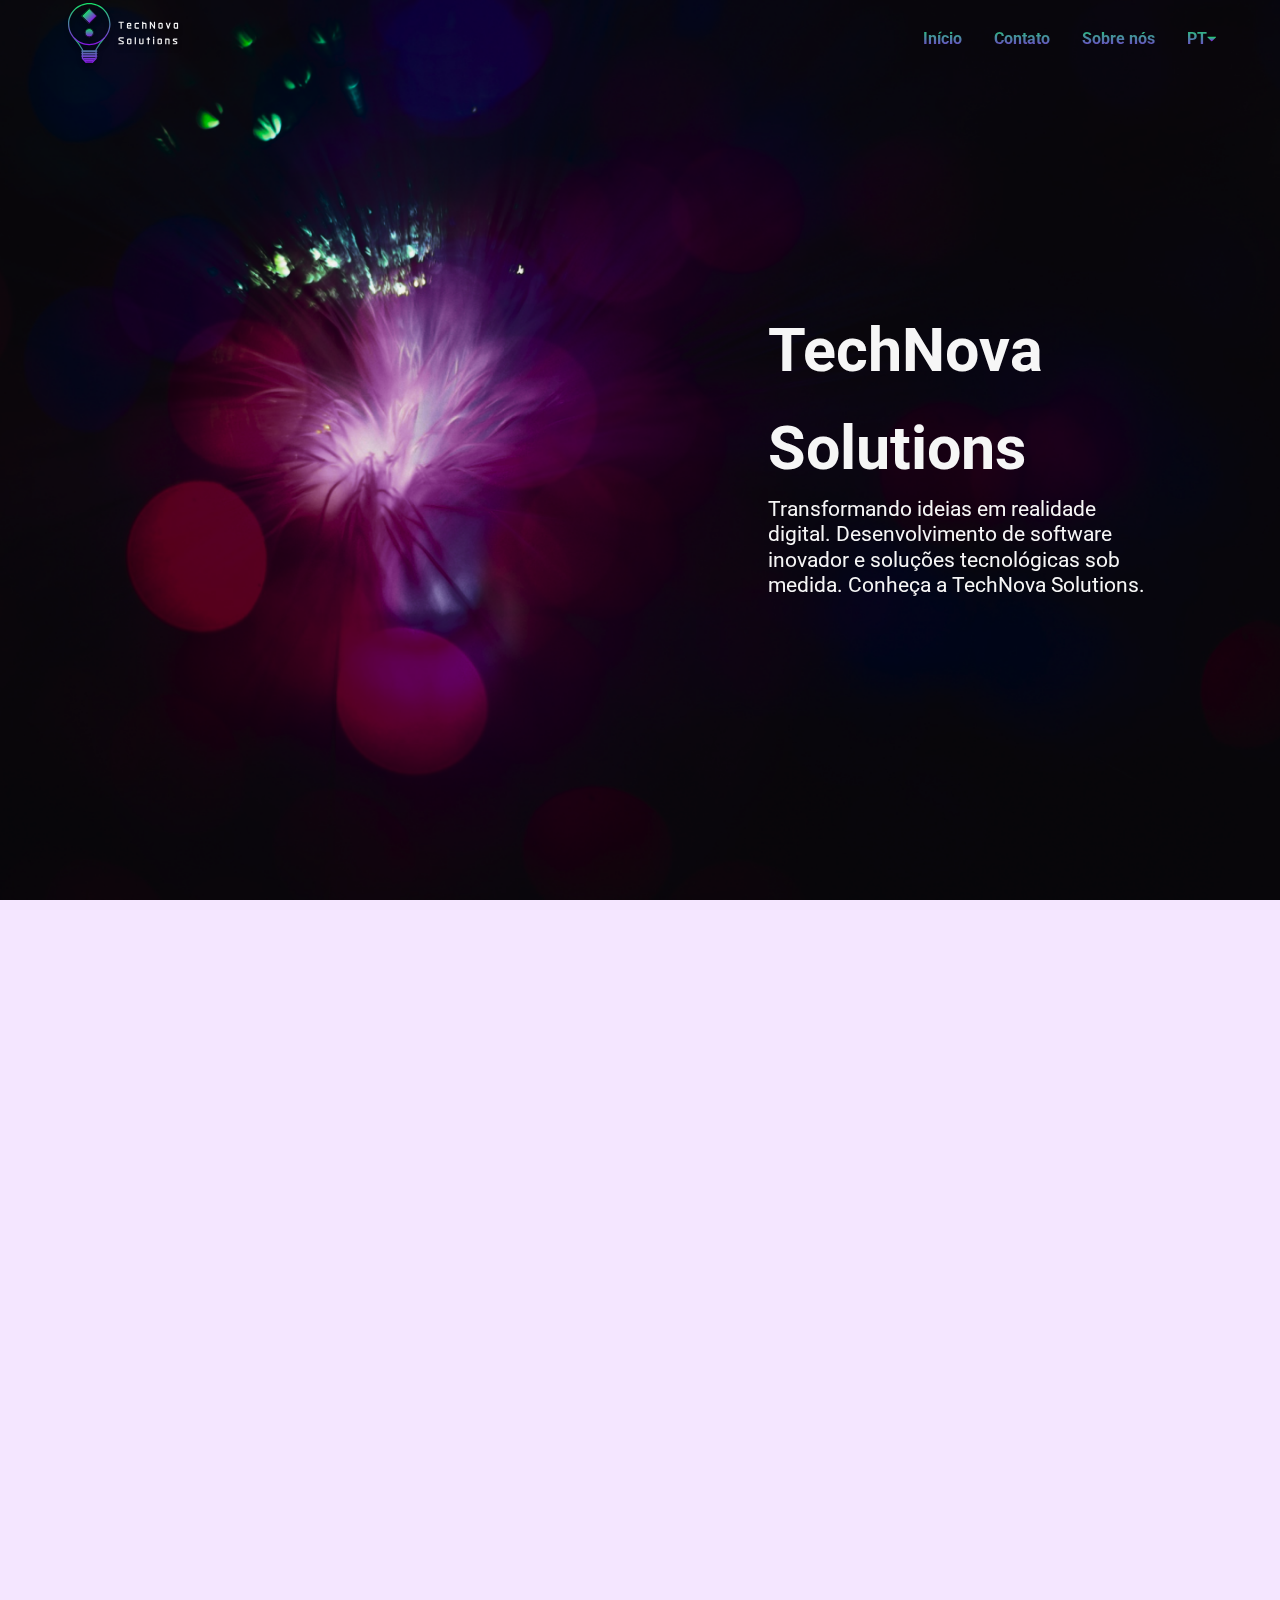
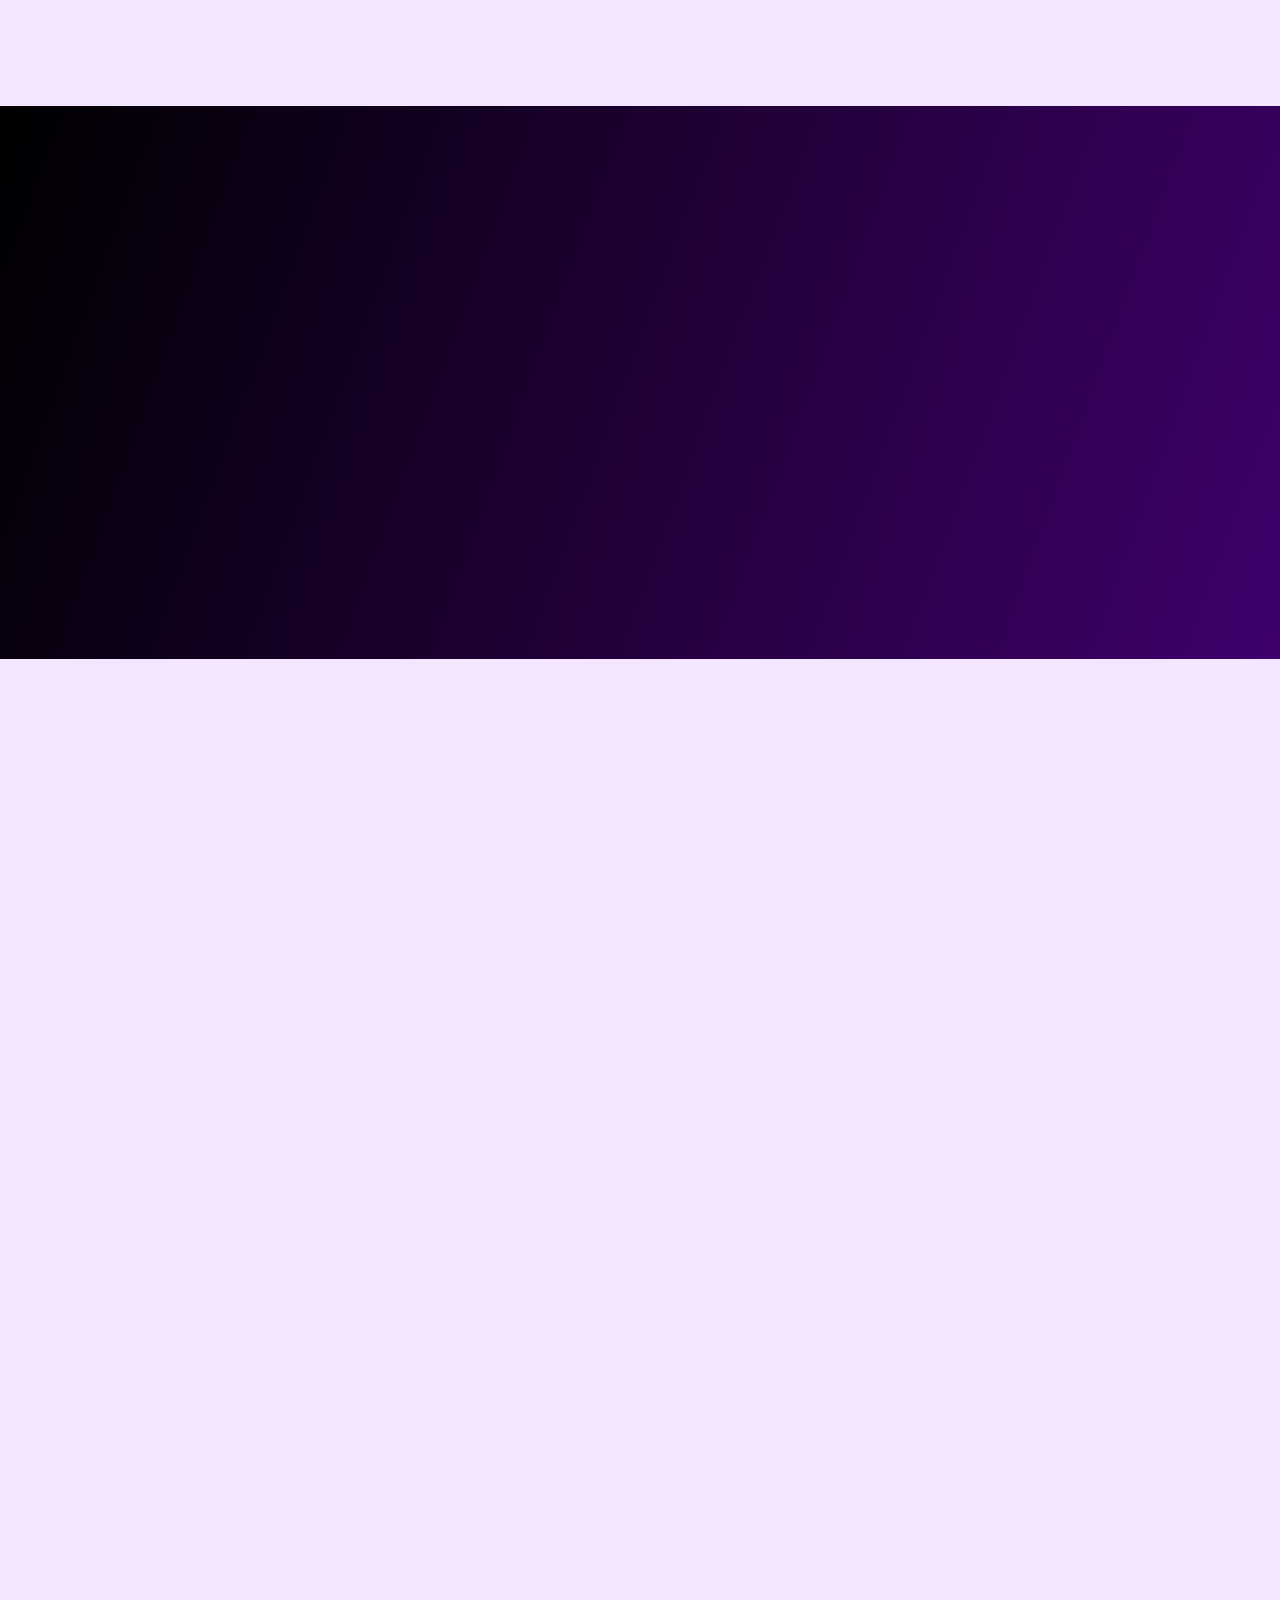
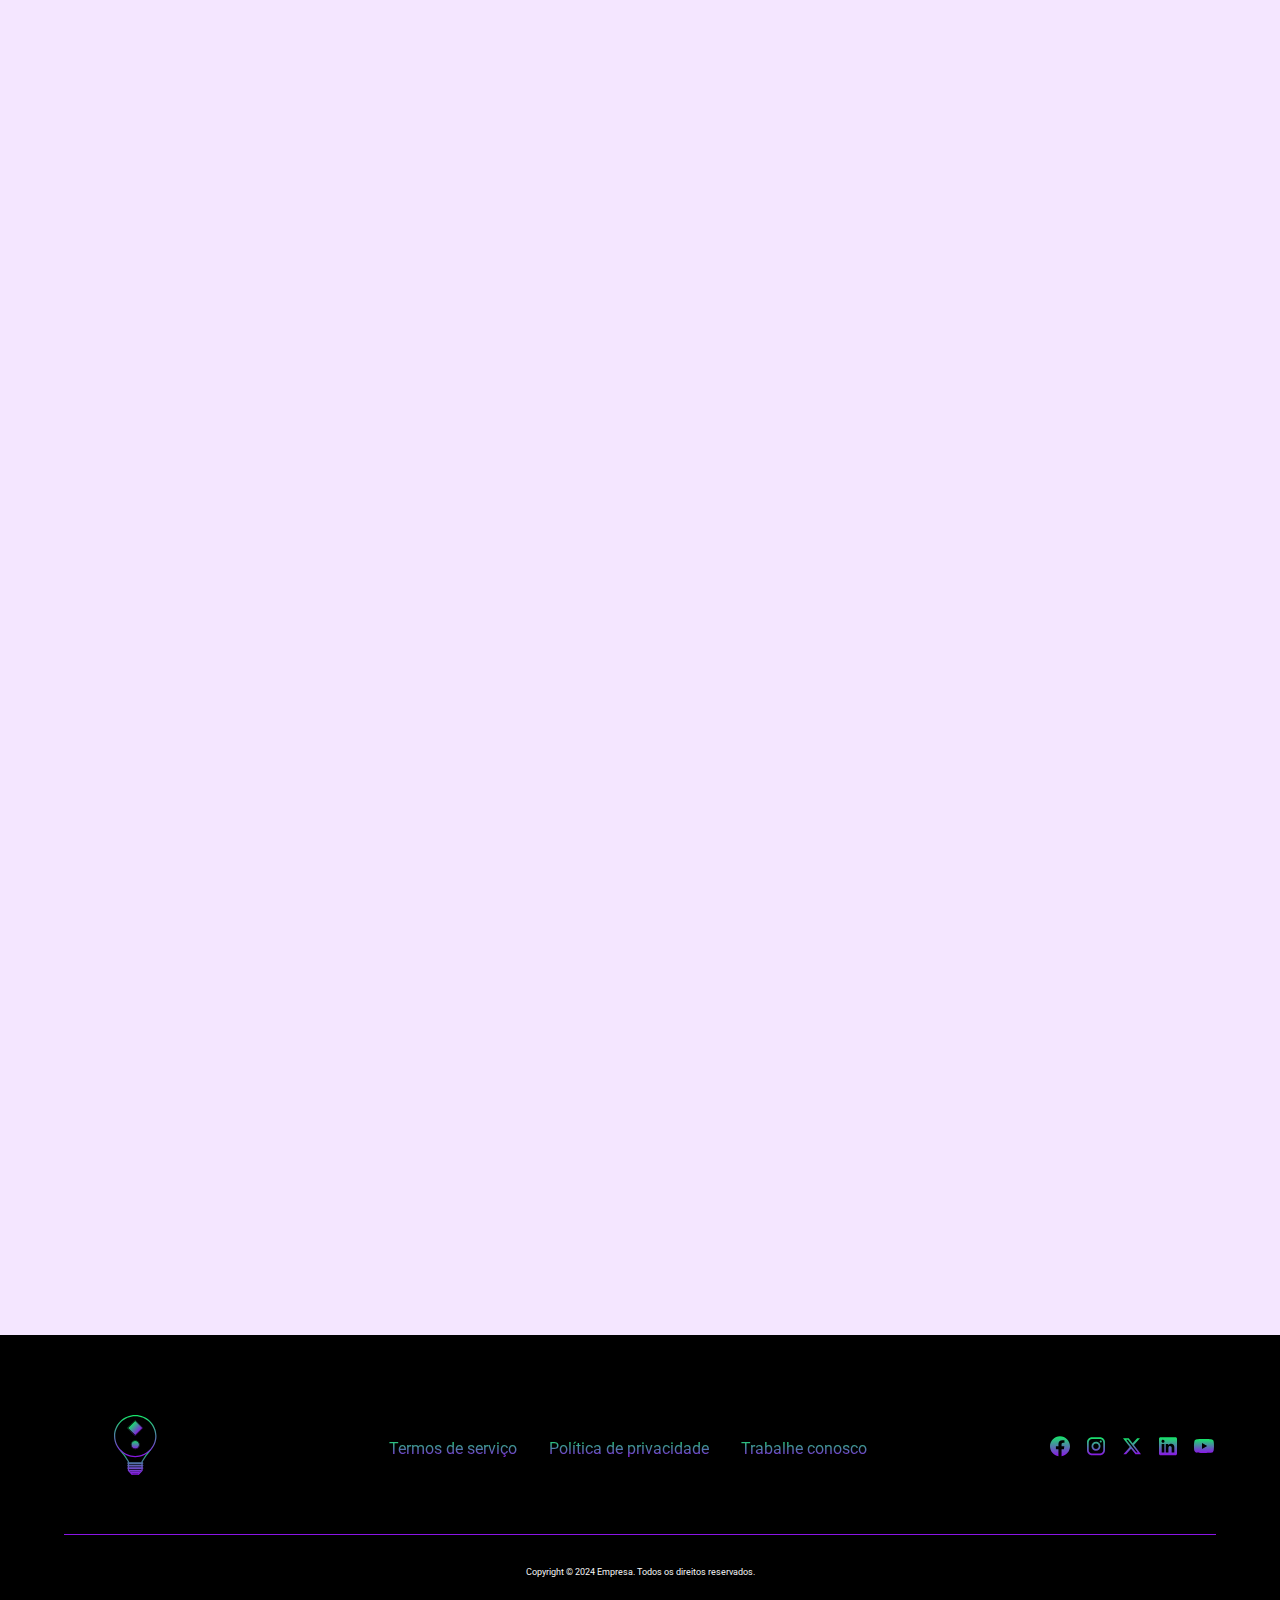
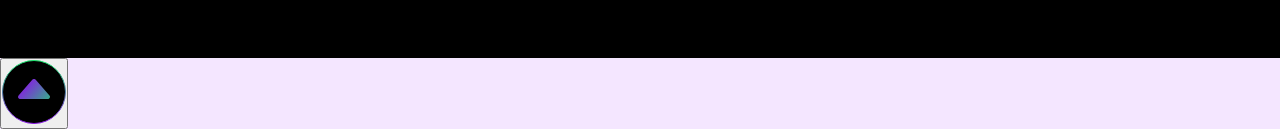
==== commit ee138bf7: "ädding back to top button" ====
--- a/index.html
+++ b/index.html
@@ -75,7 +75,7 @@
         <img src="./assets/imgs/hero_background.png" alt="Banner"/>
         <!-- Título e texto -->
         <div class="hidden">
-          <h1>TechNova Solutions</h1>
+          <h1 translate="no">TechNova Solutions</h1>
           <p>
             Transformando ideias em realidade digital. Desenvolvimento de
             software inovador e soluções tecnológicas sob medida. Conheça a
@@ -375,11 +375,11 @@
         </nav>
         <!-- Links para redes sociais -->
         <nav>
-          <a href="www.facebook.com" tabindex="10" aria-label="Botão para o site Facebook"><img src="./assets/imgs/facebook_icon.svg" alt="Facebook" /></a>
-          <a href="www.instagram.com" tabindex="11" aria-label="Botão para o site Instagram"><img src="./assets/imgs/insta_icon.svg" alt="Instagram" /></a>
-          <a href="www.twitter.com" tabindex="12" aria-label="Botão para o site Twitter"><img src="./assets/imgs/x_icon.svg" alt="Twitter" /></a>
-          <a href="www.linkedin.com" tabindex="13" aria-label="Botão para o site LinkedIn"><img src="./assets/imgs/linkedin_icon.svg" alt="LinkedIn" /></a>
-          <a href="www.youtube.com" tabindex="14" aria-label="Botão para o site YouTube"><img src="./assets/imgs/youtube_icon.svg" alt="YouTube" /></a>
+          <a href="www.facebook.com" tabindex="10" aria-label="Botão para o site Facebook" translate="no"><img src="./assets/imgs/facebook_icon.svg" alt="Facebook" /></a>
+          <a href="www.instagram.com" tabindex="11" aria-label="Botão para o site Instagram" translate="no"><img src="./assets/imgs/insta_icon.svg" alt="Instagram" /></a>
+          <a href="www.twitter.com" tabindex="12" aria-label="Botão para o site Twitter" translate="no"><img src="./assets/imgs/x_icon.svg" alt="Twitter" /></a>
+          <a href="www.linkedin.com" tabindex="13" aria-label="Botão para o site LinkedIn" translate="no"><img src="./assets/imgs/linkedin_icon.svg" alt="LinkedIn" /></a>
+          <a href="www.youtube.com" tabindex="14" aria-label="Botão para o site YouTube" translate="no"><img src="./assets/imgs/youtube_icon.svg" alt="YouTube" /></a>
         </nav>
       </section>
       <section>
@@ -389,5 +389,20 @@
       </section>
     </footer>
 
+    <div class="backTopButton">
+      <div id="section-selector" style="display: none">
+        <ul>
+            <li><a href="#section1">Ínicio</a></li>
+            <li class="li2"><a href="#section2">Por que nos escolher</a></li>
+            <li><a href="#section3">Parceiros</a></li>
+            <li><a href="#section4">Serviços</a></li>
+            <li ><a href="#section5" id="bosta_merda2">Atendimento</a></li>
+        </ul>
+      </div>
+      <button id="back-to-top">
+        <img src="./assets/imgs/backTopButton.svg" alt="">
+    </button>
+     </div>
+
   </body>
 </html>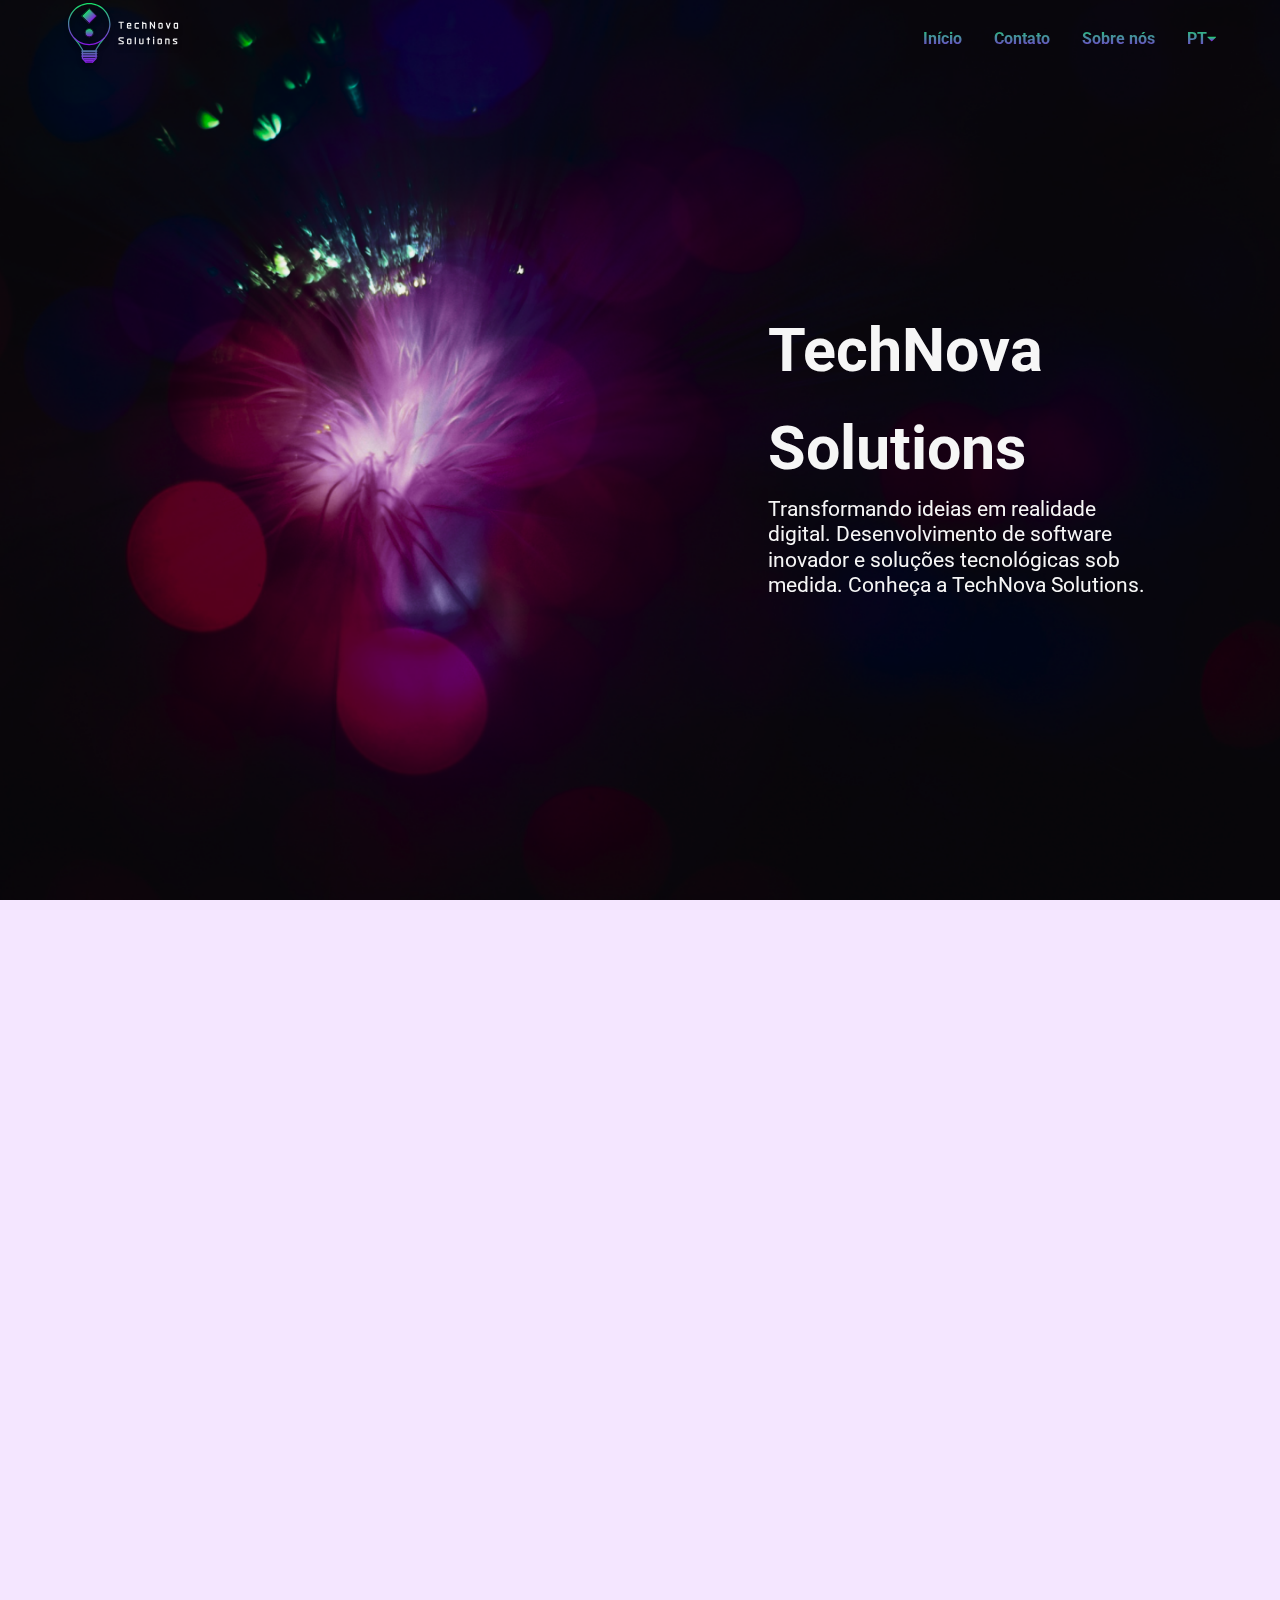
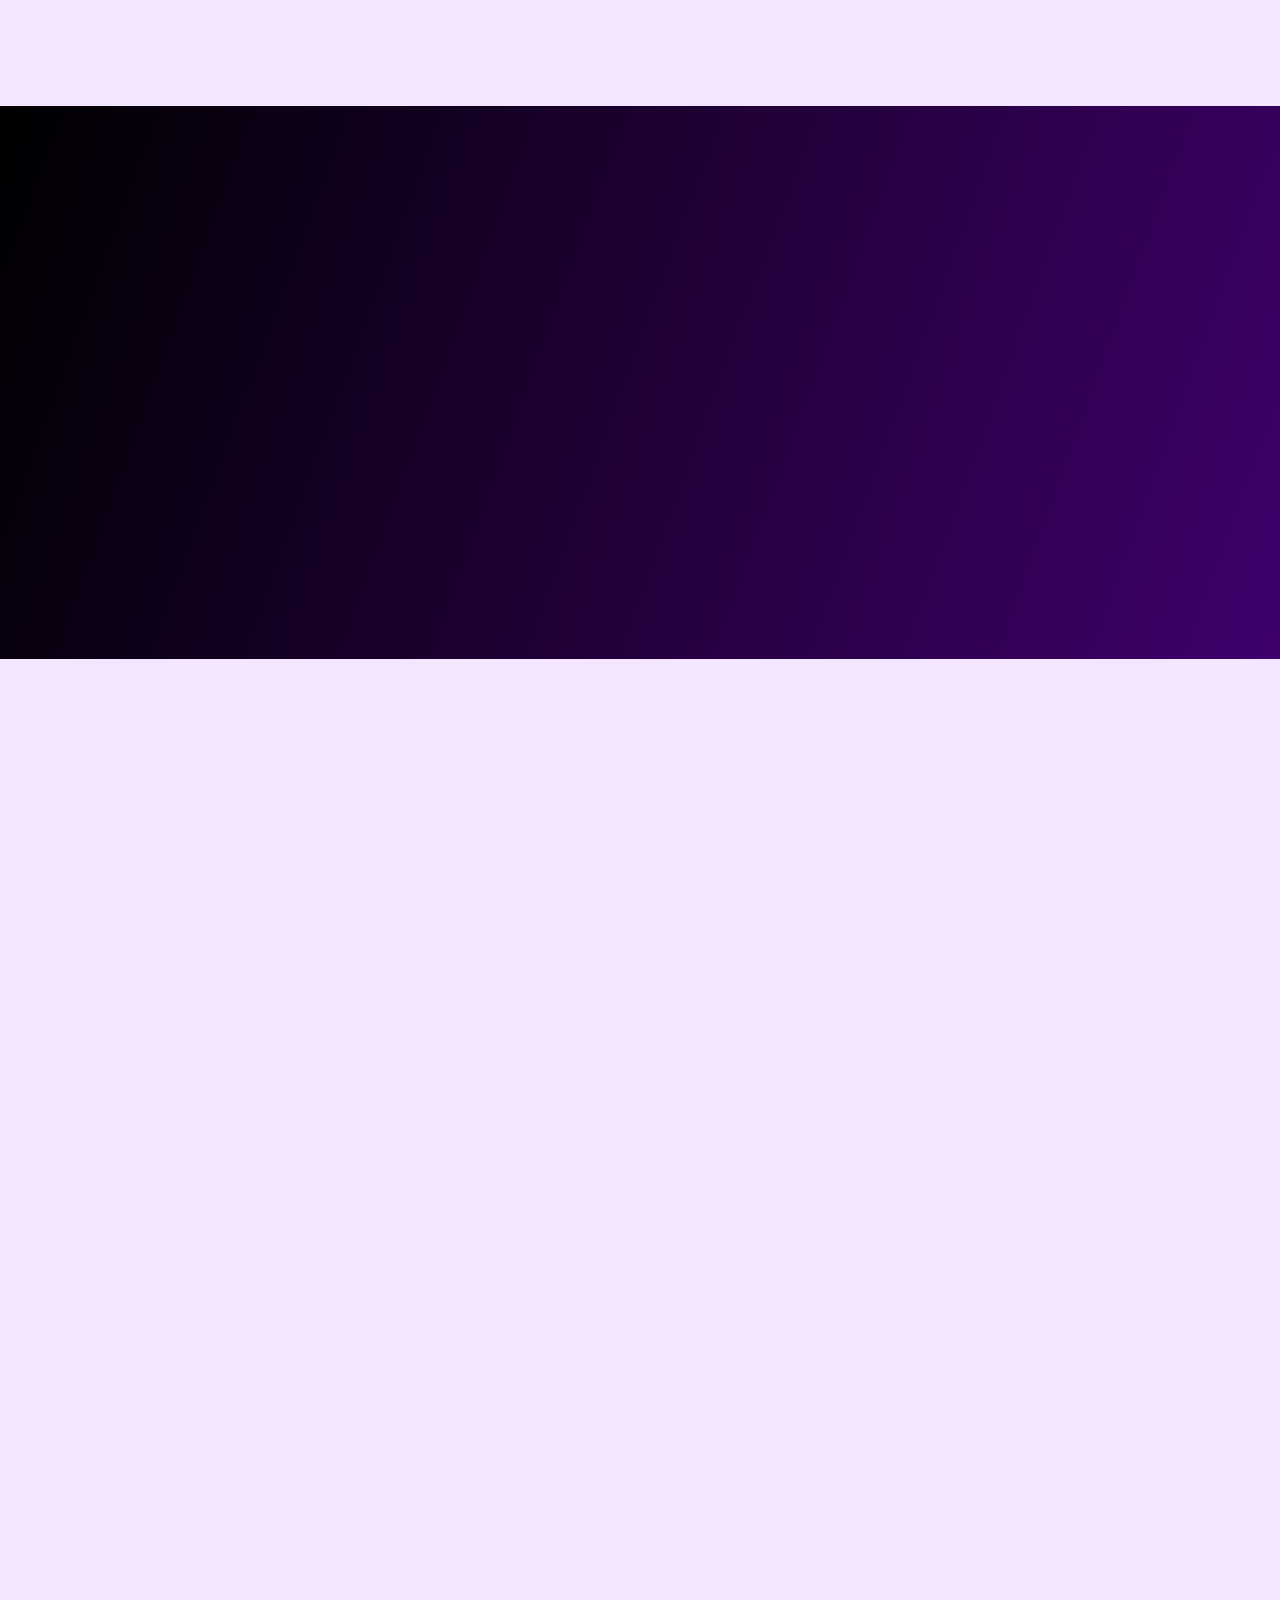
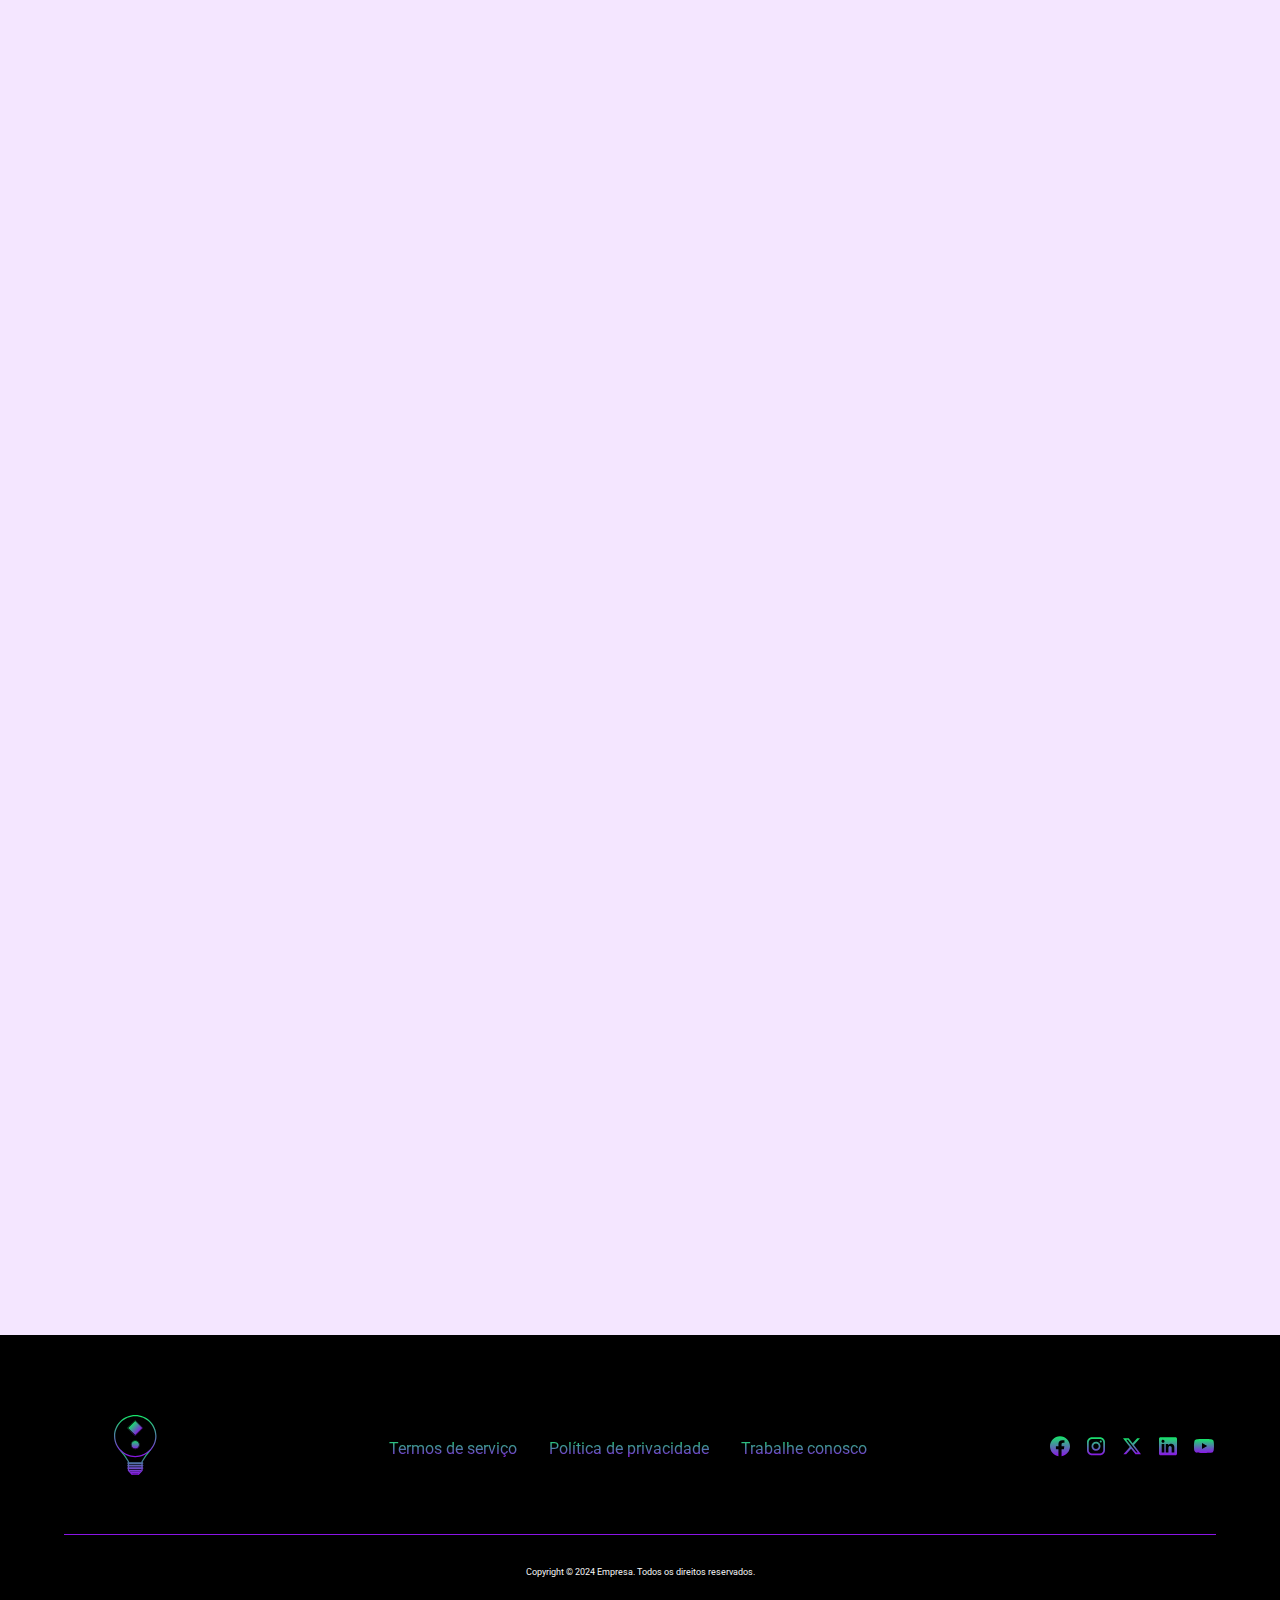
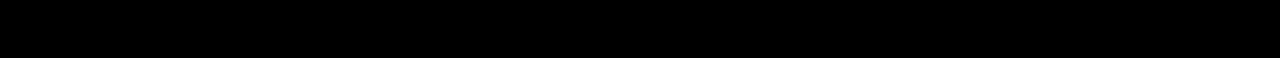
==== commit 304cb854: "back to top button added" ====
--- a/index.html
+++ b/index.html
@@ -24,6 +24,7 @@
     <link rel="stylesheet" href="./assets/css/index/style.css">
     <link rel="stylesheet" href="./assets/css/index/style_tablet.css">
     <link rel="stylesheet" href="./assets/css/index/style_mobile.css">
+    <link rel="stylesheet" href="./assets/css/index/backTopButton.css">
     <!-- Headers -->
     <link rel="stylesheet" href="./assets/css/header/transparent/style.css">
     <link rel="stylesheet" href="./assets/css/header/transparent/style_tablet.css">
@@ -38,6 +39,7 @@
     <script src="./assets/js/translate.js" defer></script>
     <script src="./assets/js/animation.js" defer></script>
     <script src="./assets/js/ourServices.js" defer></script>
+    <script src="./assets/js/backTopButton.js" defer></script>
   </head>
   
   <body>
@@ -71,7 +73,7 @@
 
     <main>
       <!-- Banner -->
-      <section>
+      <section id="section1">
         <img src="./assets/imgs/hero_background.png" alt="Banner"/>
         <!-- Título e texto -->
         <div class="hidden">
@@ -85,7 +87,7 @@
       </section>
 
       <!-- Por que nos escolher -->
-      <section>
+      <section id="section2">
         <h2 class="hidden">Por que nos escolher</h2>
 
         <span>
@@ -120,7 +122,7 @@
       </section>
 
       <!-- Alguns parceiros -->
-      <section>
+      <section id="section3">
         <h2 class="hidden">Alguns dos parceiros da TechNova</h2>
 
         <div>
@@ -142,7 +144,7 @@
       </section>
 
       <!-- Nossos Serviços -->
-      <section>
+      <section id="section4">
         <h2 class="hidden">Nossos Serviços</h2>
         
         <!-- Cards pequenos e texto -->
@@ -267,7 +269,7 @@
       </section>
 
       <!-- Atendimento -->
-      <section>
+      <section id="section5">
         <span>
           <h2 class="hidden">Atendimento único</h2>
           <p class="hidden">
--- a/assets/css/index/backTopButton.css
+++ b/assets/css/index/backTopButton.css
@@ -0,0 +1,75 @@
+#back-to-top {
+    position: fixed;
+    bottom: 1.5rem;
+    right: 4.5rem;
+    border: none; /* sem borda */
+    padding: 1.5rem; /* espaçamento interno */
+    cursor: pointer; /* cursor em forma de mão */
+    background-image: url(/landing-page/assets/imgs/backTopButton.svg);
+    background-color: transparent;
+    background-size: cover;
+    display: none;
+}
+
+.backTopButton {
+    display: flex;
+    justify-content: center;
+    align-items: center;
+}
+
+#section-selector {
+    position: fixed;
+    bottom: 3rem; /* Acima do botão de voltar ao topo */
+    right: 1px;
+    background-color: white; /* Fundo branco */
+}
+
+#section-selector ul {
+    display: flex;
+    flex-direction: column;
+    list-style: none; /* Remove os marcadores da lista */
+    padding: 2rem; /* Remove o preenchimento */
+    gap: 4pt;
+}
+
+#section-selector {
+    background-color: transparent;
+}
+
+#section-selector ul li{
+    display: none;
+}
+
+
+li {
+    position: relative; /* Necessário para o posicionamento do pseudo-elemento */
+    border: 1px solid;
+    border-radius: 5px;
+    text-align: center;
+    font: var(--headline-headline-xxs);
+    overflow: hidden; /* Para ocultar a parte do fundo que excede o contêiner */
+}
+
+li::before {
+    content: ''; /* Necessário para mostrar o pseudo-elemento */
+    position: absolute; /* Posicionamento absoluto em relação ao li */
+    top: 0;
+    left: 0;
+    right: 0;
+    bottom: 0;
+    background-color: black; /* Fundo preto */
+    z-index: -1; /* Garante que o fundo fique atrás do texto */
+}
+
+li a {
+    text-decoration: none;
+    display: inline-block; /* Para garantir que o link ocupe o espaço do li */
+    position: relative; /* Necessário para que o texto fique acima do fundo */
+    z-index: 2; /* Garante que o texto fique acima do fundo */
+    background: var(--gradiente-padrao-diagonal);
+    background-clip: text;
+    -webkit-background-clip: text;
+    -webkit-text-fill-color: transparent;
+    width: 8rem;
+    line-height: 20px;
+}
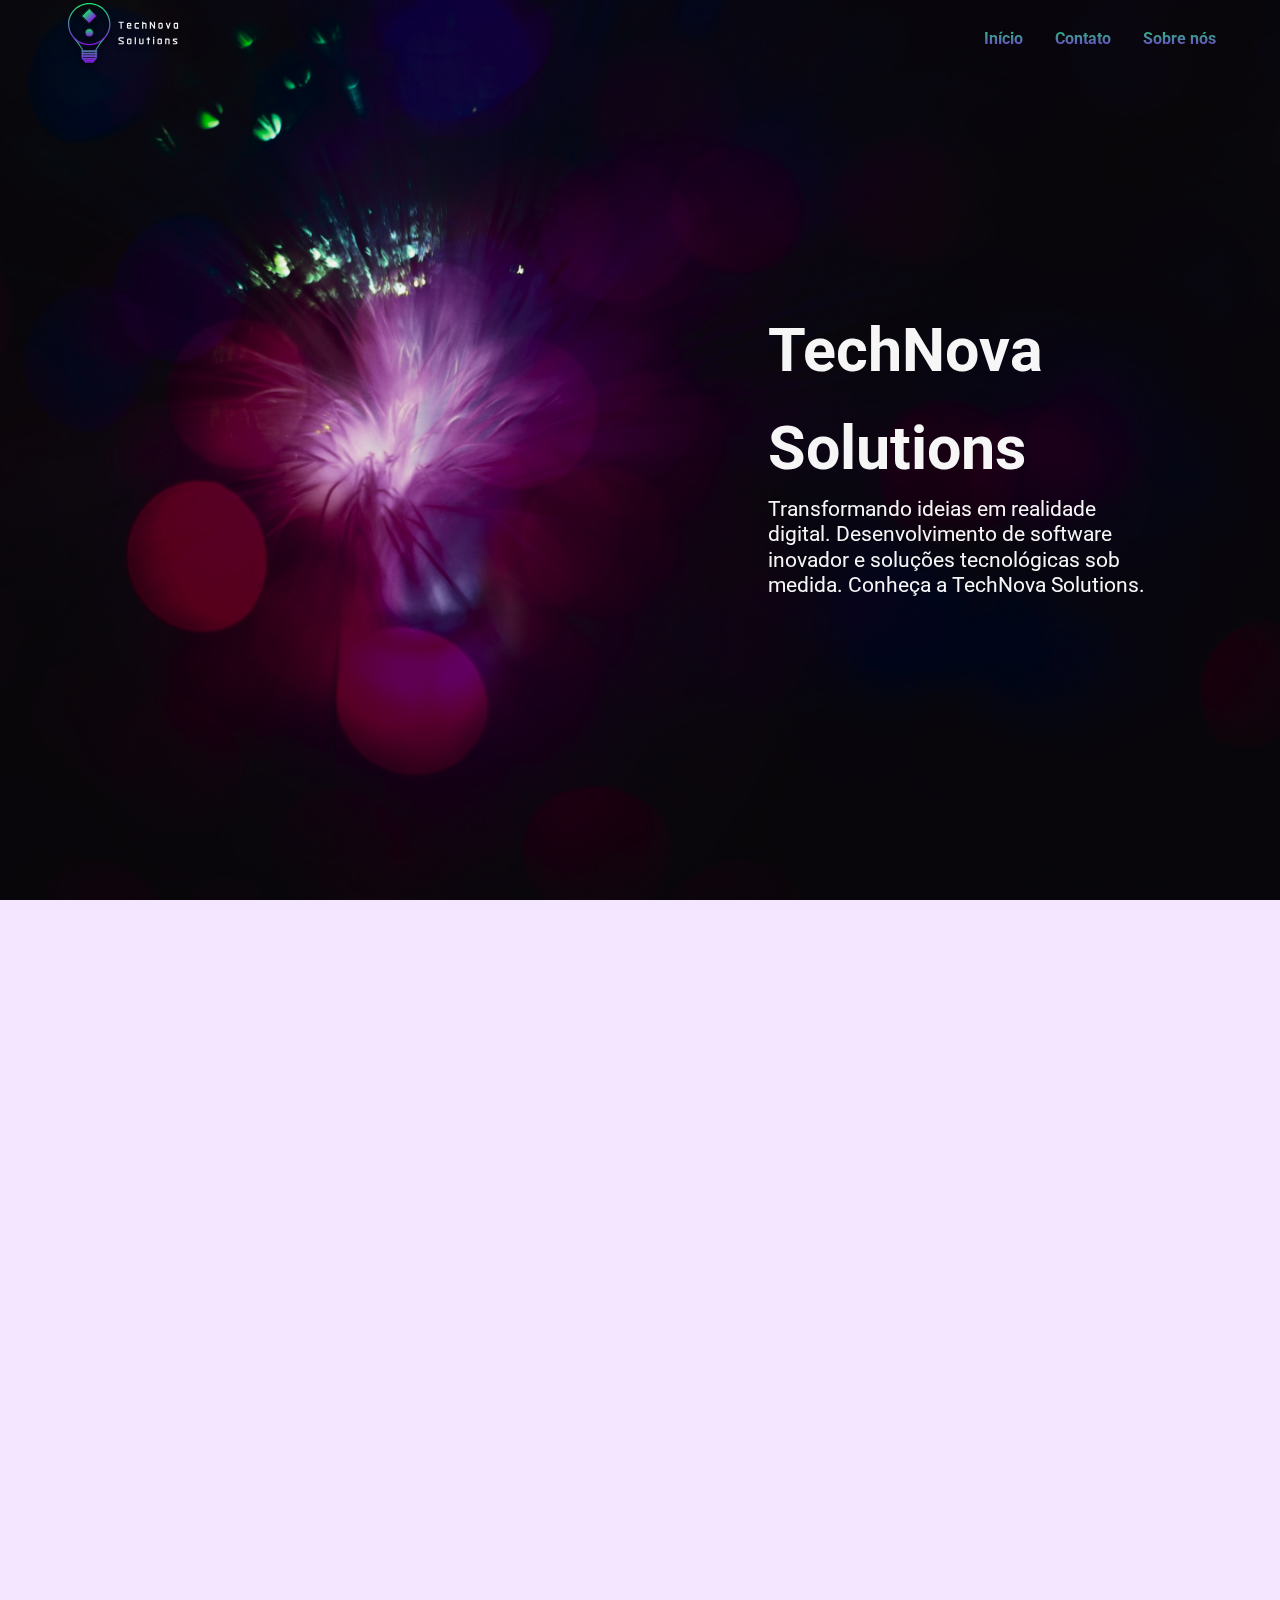
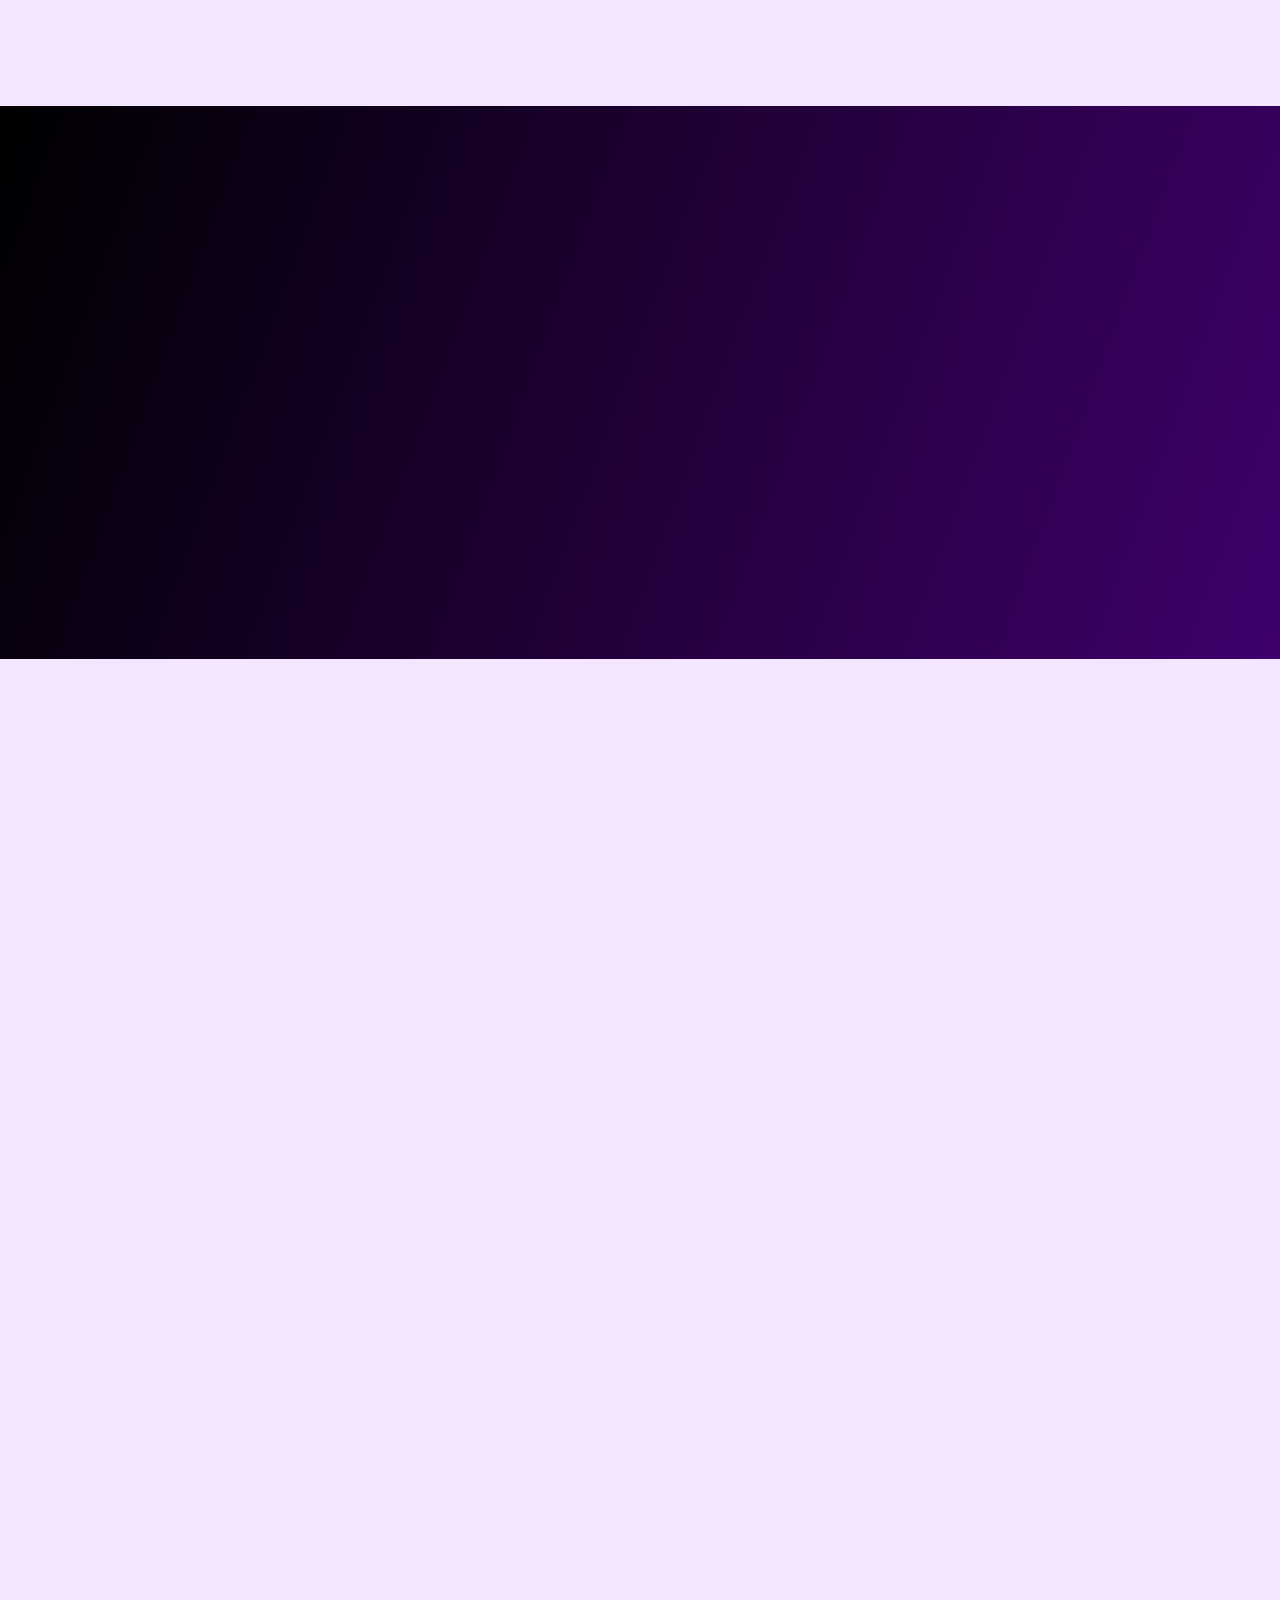
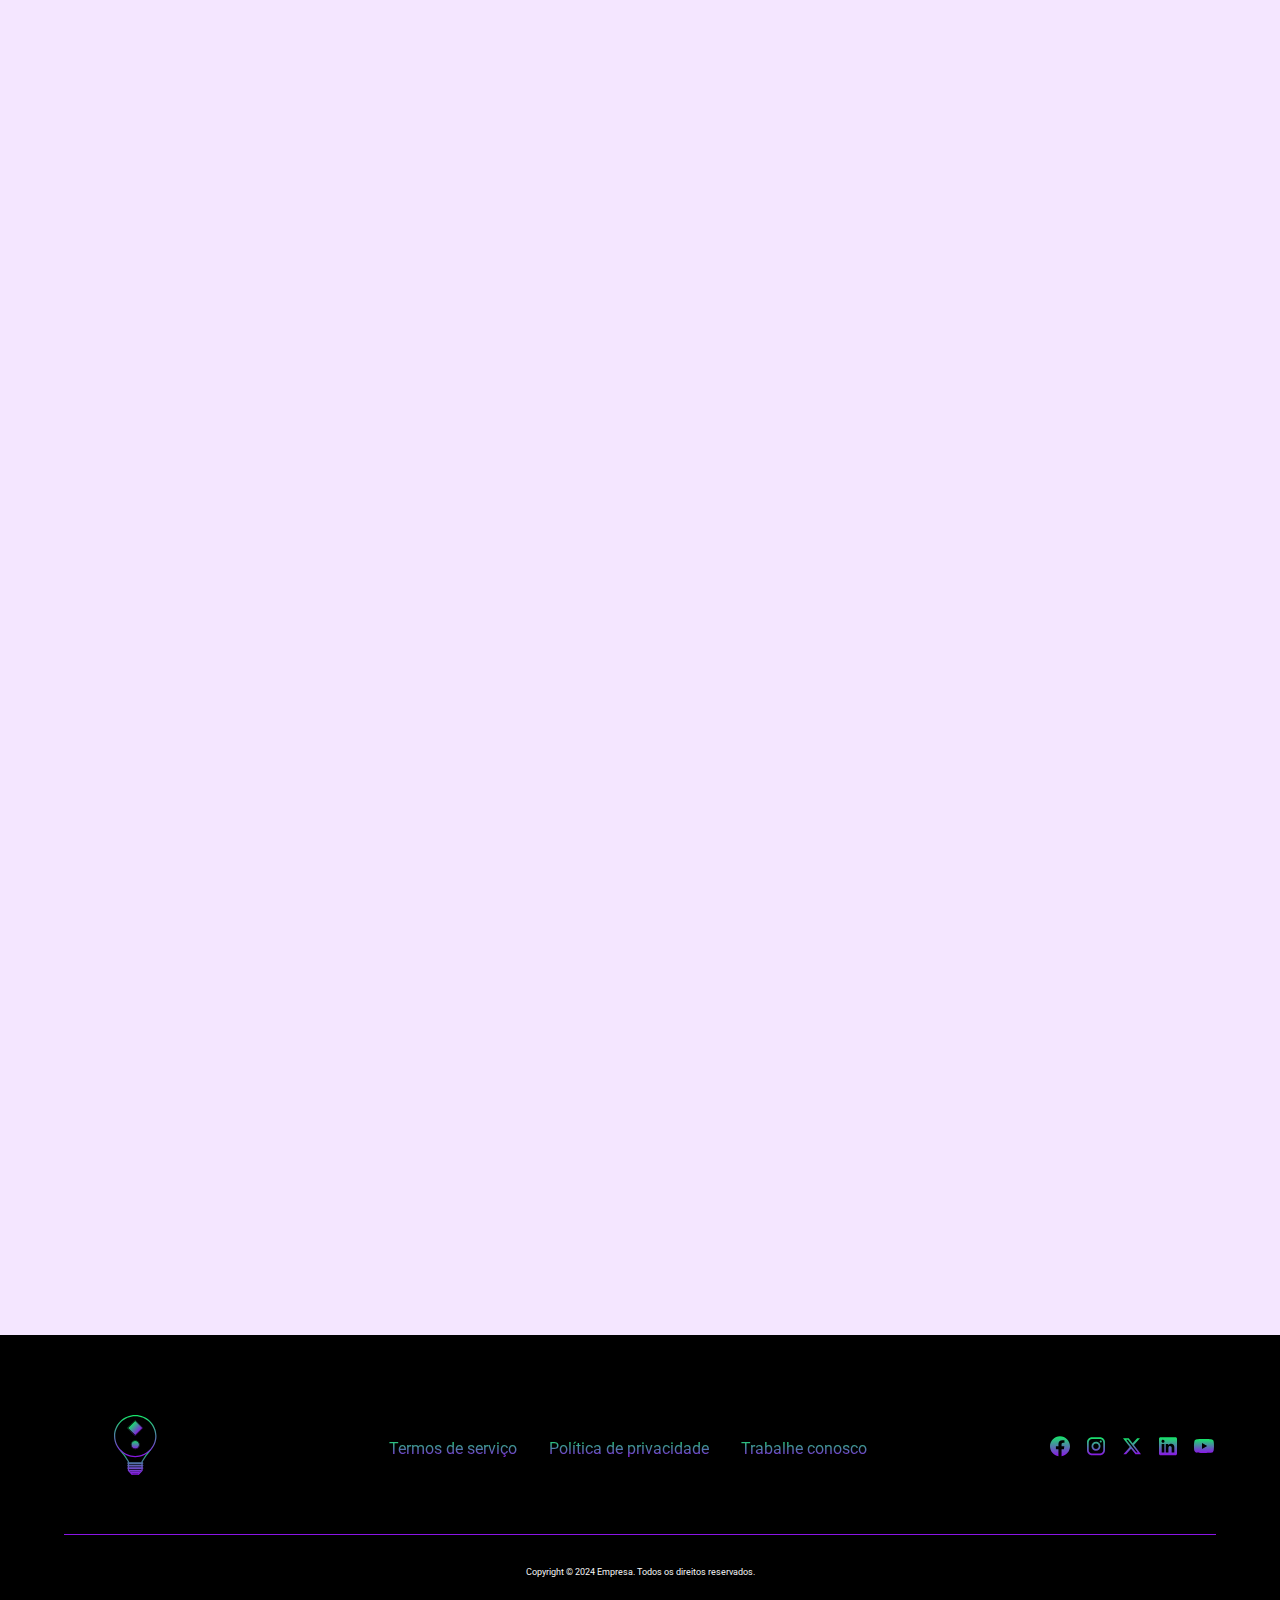
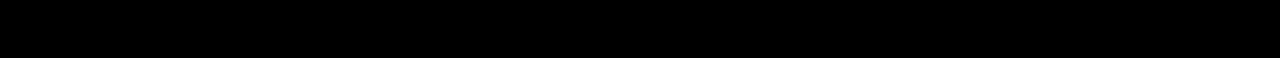
==== commit d524be8f: "FINALIZADOgit add ." ====
--- a/index.html
+++ b/index.html
@@ -36,7 +36,6 @@
 
     <!-- Scripts JavaScript -->
     <script src="./assets/js/menu.js" defer></script>
-    <script src="./assets/js/translate.js" defer></script>
     <script src="./assets/js/animation.js" defer></script>
     <script src="./assets/js/ourServices.js" defer></script>
     <script src="./assets/js/backTopButton.js" defer></script>
@@ -53,14 +52,6 @@
         <a href="./index.html" tabindex="1" aria-label="Botão para página início"><p>Início</p></a>
         <a href="./contact.html" tabindex="2" aria-label="Botão para página contato"><p>Contato</p></a>
         <a href="./aboutUs.html" tabindex="3" aria-label="Botão para página sobre nós"><p>Sobre nós</p></a>
-        <!-- Seleção de idioma -->
-        <div>
-          <select name="select_language" id="select-language" tabindex="4" aria-label="Botão para selecionar o idioma">
-            <option value="PT-BR" aria-label="Idioma português">PT</option>
-            <option value="EN" aria-label="Idioma inglês">EN</option>
-          </select>
-          <img src="./assets/imgs/seta-baixo.svg" alt="Seta para baixo para indicar a seleção de idiomas">
-        </div>
       </nav>
 
       <div class="off-screen-menu">
@@ -372,16 +363,16 @@
         <!-- Links institucionais -->
         <nav>
           <a href="./privacy-services.html" tabindex="7" aria-label="Botão para página termos de serviço">Termos de serviço</a>
-          <a href="./privacy-services.html" tabindex="8" aria-label="Botão para página política de privacidade">Política de privacidade</a>
+          <a href="./privacy-services.html?section=privacy" tabindex="8" aria-label="Botão para página política de privacidade">Política de privacidade</a>
           <a href="./work_with_us.html" tabindex="9" aria-label="Botão para página trabalhe conosco">Trabalhe conosco</a>
         </nav>
         <!-- Links para redes sociais -->
         <nav>
-          <a href="www.facebook.com" tabindex="10" aria-label="Botão para o site Facebook" translate="no"><img src="./assets/imgs/facebook_icon.svg" alt="Facebook" /></a>
-          <a href="www.instagram.com" tabindex="11" aria-label="Botão para o site Instagram" translate="no"><img src="./assets/imgs/insta_icon.svg" alt="Instagram" /></a>
-          <a href="www.twitter.com" tabindex="12" aria-label="Botão para o site Twitter" translate="no"><img src="./assets/imgs/x_icon.svg" alt="Twitter" /></a>
-          <a href="www.linkedin.com" tabindex="13" aria-label="Botão para o site LinkedIn" translate="no"><img src="./assets/imgs/linkedin_icon.svg" alt="LinkedIn" /></a>
-          <a href="www.youtube.com" tabindex="14" aria-label="Botão para o site YouTube" translate="no"><img src="./assets/imgs/youtube_icon.svg" alt="YouTube" /></a>
+          <a  href="https://www.facebook.com" tabindex="10" aria-label="Botão para o site Facebook" translate="no" target="_blank"><img src="./assets/imgs/facebook_icon.svg" alt="Facebook" /></a>
+          <a href="https://www.instagram.com" tabindex="11" aria-label="Botão para o site Instagram" translate="no" target="_blank"><img src="./assets/imgs/insta_icon.svg" alt="Instagram" /></a>
+          <a href="https://www.twitter.com" tabindex="12" aria-label="Botão para o site Twitter" translate="no" target="_blank"><img src="./assets/imgs/x_icon.svg" alt="Twitter" /></a>
+          <a href="https://www.linkedin.com" tabindex="13" aria-label="Botão para o site LinkedIn" translate="no" target="_blank"><img src="./assets/imgs/linkedin_icon.svg" alt="LinkedIn" /></a>
+          <a href="https://www.youtube.com" tabindex="14" aria-label="Botão para o site YouTube" translate="no" target="_blank"><img src="./assets/imgs/youtube_icon.svg" alt="YouTube" /></a>
         </nav>
       </section>
       <section>
@@ -402,7 +393,6 @@
         </ul>
       </div>
       <button id="back-to-top">
-        <img src="./assets/imgs/backTopButton.svg" alt="">
     </button>
      </div>
 
--- a/assets/css/index/style_mobile.css
+++ b/assets/css/index/style_mobile.css
@@ -1,4 +1,4 @@
-@media screen and (max-width: 361px) {
+@media screen and (max-width: 450px) {
     h2 {
         font: var(--headline-headline-sm);
     }
--- a/assets/css/index/backTopButton.css
+++ b/assets/css/index/backTopButton.css
@@ -5,7 +5,7 @@
     border: none; /* sem borda */
     padding: 1.5rem; /* espaçamento interno */
     cursor: pointer; /* cursor em forma de mão */
-    background-image: url(/landing-page/assets/imgs/backTopButton.svg);
+    background-image: url(/assets/imgs/backTopButton.svg);
     background-color: transparent;
     background-size: cover;
     display: none;
--- a/assets/css/header/transparent/style_mobile.css
+++ b/assets/css/header/transparent/style_mobile.css
@@ -1,4 +1,4 @@
-@media screen and (max-width: 361px) {
+@media screen and (max-width: 450px) {
     header {
         margin: 0px;
         padding: 3px 16px;
--- a/assets/css/footer/style.css
+++ b/assets/css/footer/style.css
@@ -6,6 +6,8 @@
   justify-content: space-evenly;
   gap: 4.16vw;
   bottom: 0px;
+
+
 
   section:nth-of-type(1) {
     display: flex;
@@ -16,6 +18,10 @@
       padding: 0px 46px;
     }
 
+    a{
+      text-decoration: none;
+    }
+    
     nav:nth-of-type(1) {
       display: flex;
       gap: 32px;
--- a/assets/css/footer/style_mobile.css
+++ b/assets/css/footer/style_mobile.css
@@ -1,4 +1,4 @@
-@media screen and (max-width: 361px) {
+@media screen and (max-width: 450px) {
     footer {
         gap: 32px;
         
